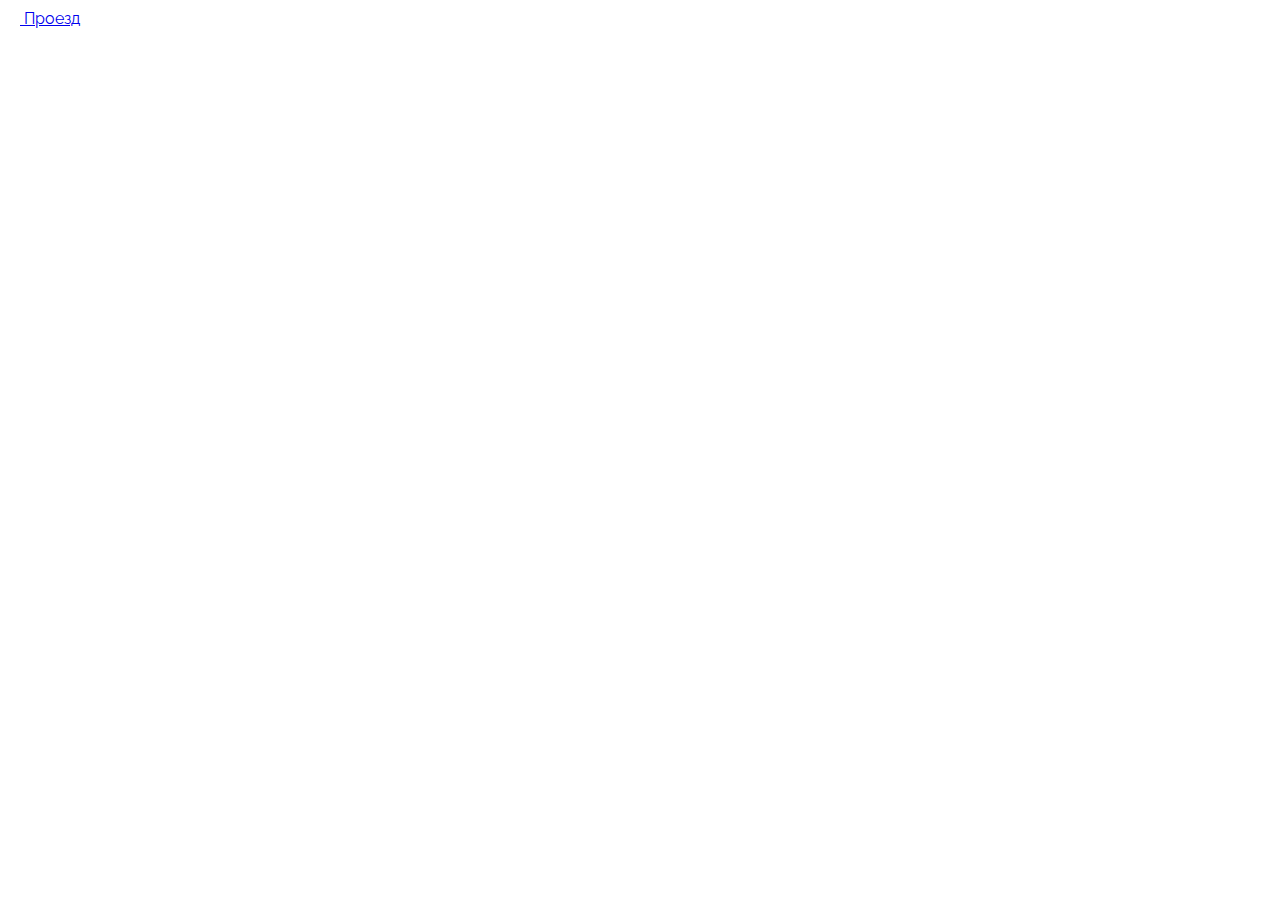
==== index.html @ fb43885c "edited fonts" ====
<!DOCTYPE html>
<html lang="en">
<head>
    <meta charset="UTF-8">
    <meta http-equiv="X-UA-Compatible" content="IE=edge">
    <meta name="viewport" content="width=device-width, initial-scale=1.0">
    <title>Street 88</title>
    <link rel="stylesheet" href="css/main.css">
    <link rel="shortcut icon" href="img/Logo-120x120.png" type="image/x-icon">
</head>
<body>
    <nav class="intro__nav">
        <div class="container">
            <a href="#!" class="navigations">
                <img src="img/nav.svg" alt="">
                Проезд
            </a>
        </div>
    </nav>
</body>
</html>
---- css/main.css ----
@import url(fonts.css);

* {
    margin: 0;
    padding: 0;
    box-sizing: border-box;
    font-family: "Raleway";
}
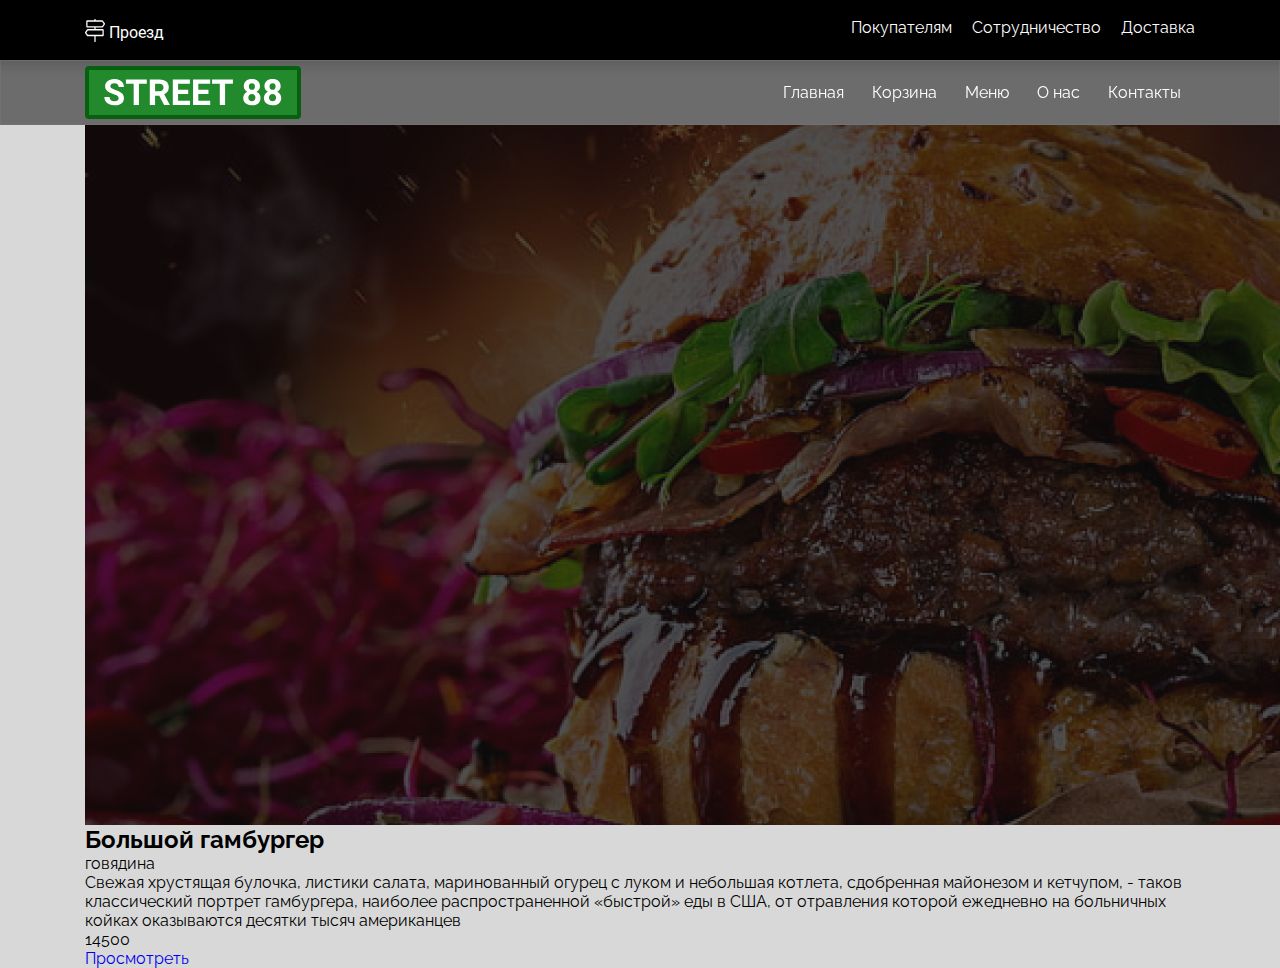
==== commit 8498387c: "add nav" ====
--- a/index.html
+++ b/index.html
@@ -10,12 +10,64 @@
 </head>
 <body>
     <nav class="intro__nav">
-        <div class="container">
-            <a href="#!" class="navigations">
+        <div class="container nav__container">
+            <a href="#!" class="intro__nav-txt">
                 <img src="img/nav.svg" alt="">
                 Проезд
             </a>
+            <ul class="intro__nav-list">
+                <li class="intro__nav-item">
+                    <a href="#!" class="intro__nav-link">Покупателям</a>
+                </li>
+                <li class="intro__nav-item">
+                    <a href="#!" class="intro__nav-link">Сотрудничество</a>
+                </li>
+                <li class="intro__nav-item">
+                    <a href="#!" class="intro__nav-link">Доставка</a>
+                </li>
+            </ul>
         </div>
     </nav>
+    <nav class="header__nav">
+        <div class="container nav__container">
+            <a href="index.html" class="header__nav-logo">
+                <img src="img/Logo.svg" alt="">
+            </a>
+            <ul class="header__nav-list">
+                <li class="header__nav-item">
+                    <a href="#!" class="header__nav-link">Главная</a>
+                </li>
+                <li class="header__nav-item">
+                    <a href="#!" class="header__nav-link">Корзина</a>
+                </li>
+                <li class="header__nav-item">
+                    <a href="#!" class="header__nav-link">Меню</a>
+                </li>
+                <li class="header__nav-item">
+                    <a href="#!" class="header__nav-link">О нас</a>
+                </li>
+                <li class="header__nav-item">
+                    <a href="#!" class="header__nav-link">Контакты</a>
+                </li>
+            </ul>
+        </div>
+    </nav>
+    <header class="header">
+        <div class="container">
+            <div class="header__content">
+                <img src="img/bg.jpg" alt="" class="header__content-bg">
+                <h2 class="header__content-title">Большой гамбургер</h2>
+                <p class="header__content-subtitle">говядина</p>
+                <p class="header__content-txt">Свежая хрустящая булочка, листики салата, маринованный огурец с луком и небольшая котлета, сдобренная майонезом и кетчупом, - таков классический портрет гамбургера, наиболее распространенной «быстрой» еды в США, от отравления которой ежедневно на больничных койках оказываются десятки тысяч американцев</p>
+                <div class="header__content-info">
+                    <p class="header__content-info-price">14500</p>
+                    <a href="#!" class="header__content-info-btn">Просмотреть</a>
+                </div>
+            </div>
+        </div>
+    </header>
+
+    
+    
 </body>
 </html>--- a/css/main.css
+++ b/css/main.css
@@ -1,8 +1,101 @@
 @import url(fonts.css);
+
+:root {
+    --green: #69CF17;
+    --white: #fff;
+}
+
 
 * {
     margin: 0;
     padding: 0;
     box-sizing: border-box;
     font-family: "Raleway";
-}+}
+
+a {
+    text-decoration: none;
+}
+
+ul {
+    list-style: none;
+}
+
+img {
+    vertical-align: bottom;
+}
+
+.container {
+    max-width: 1110px;
+    width: 100%;
+    margin: 0 auto;
+}
+
+.nav__container {
+    display: flex;
+    justify-content: space-between;
+}
+
+body {
+    position: relative;
+    background: #00000027;
+}
+
+/* intro */
+
+.intro__nav {
+    background: #000;
+    padding: 18px 0;
+}
+
+.intro__nav-txt {
+    color: var(--white);
+    font-family: "Roboto";
+}
+
+.intro__nav-list {
+    display: flex;
+    gap: 20px;
+}
+
+.intro__nav-link {
+    color: var(--white);
+}
+
+/* intro */
+
+/* header nav */
+
+.header__nav {
+    background: rgba(0, 0, 0, 0.5);
+    border: 1px solid rgba(125, 115, 115, 0.5);
+    backdrop-filter: blur(7.5px);
+    height: 65px;
+    display: grid;
+    place-items: center;
+    position: sticky;
+    width: 100%;
+    top: 0;
+}
+
+.header__nav-logo {
+    display: inline-block;
+}
+
+.header__nav-list {
+    display: flex; 
+    place-items: center;
+}
+
+.header__nav-link {
+    color: var(--white);
+    padding: 22px 14px;
+    height: 100%;
+    transition: .3s;
+}
+
+.header__nav-link:hover {
+    background: rgba(105, 207, 23, 0.75);
+}
+/* header nav */
+
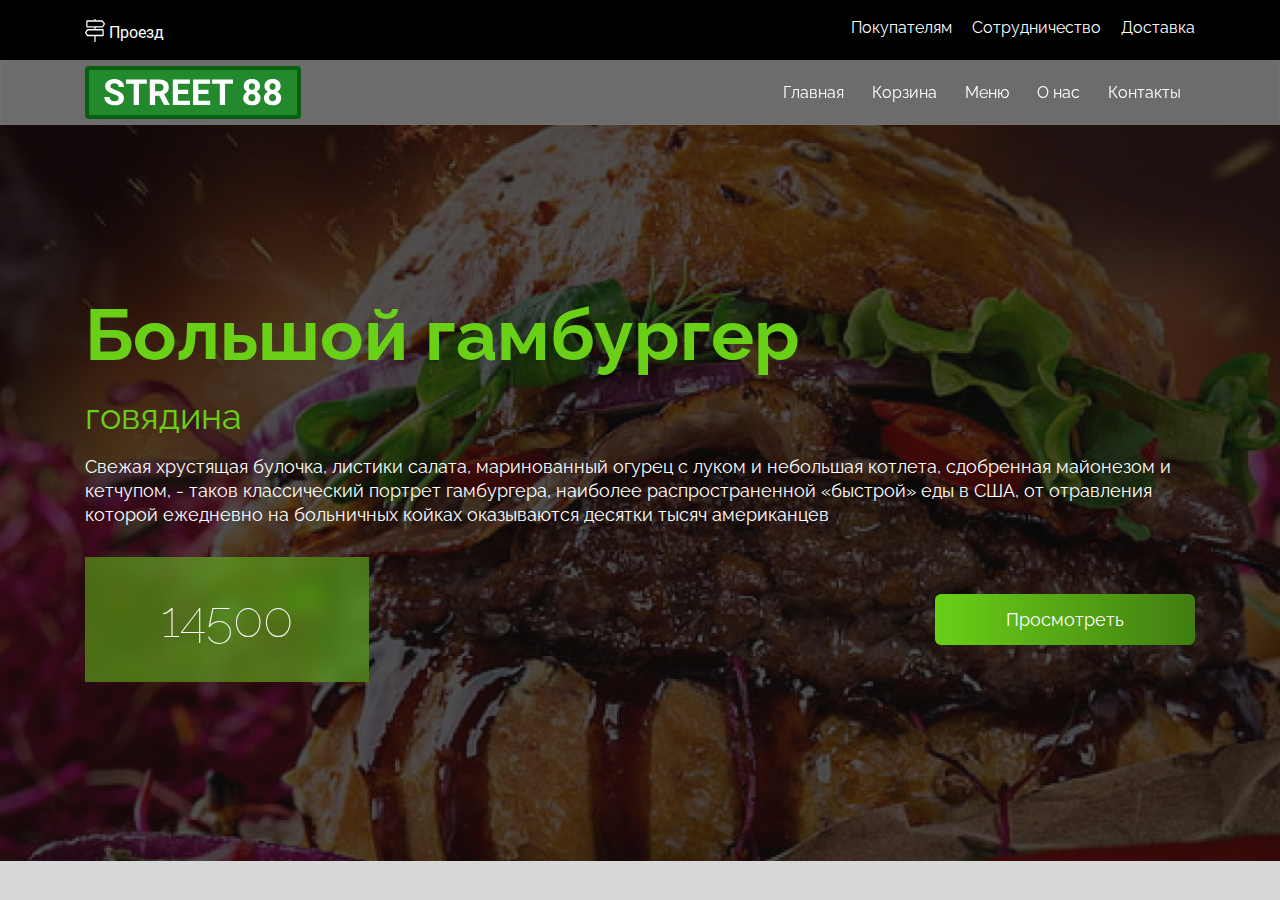
==== commit b9be1e1b: "add header__content" ====
--- a/index.html
+++ b/index.html
@@ -55,10 +55,11 @@
     <header class="header">
         <div class="container">
             <div class="header__content">
-                <img src="img/bg.jpg" alt="" class="header__content-bg">
-                <h2 class="header__content-title">Большой гамбургер</h2>
-                <p class="header__content-subtitle">говядина</p>
-                <p class="header__content-txt">Свежая хрустящая булочка, листики салата, маринованный огурец с луком и небольшая котлета, сдобренная майонезом и кетчупом, - таков классический портрет гамбургера, наиболее распространенной «быстрой» еды в США, от отравления которой ежедневно на больничных койках оказываются десятки тысяч американцев</p>
+                <div class="header__content-about">
+                    <h2 class="header__content-title">Большой гамбургер</h2>
+                    <p class="header__content-subtitle">говядина</p>
+                    <p class="header__content-txt">Свежая хрустящая булочка, листики салата, маринованный огурец с луком и небольшая котлета, сдобренная майонезом и кетчупом, - таков классический портрет гамбургера, наиболее распространенной «быстрой» еды в США, от отравления которой ежедневно на больничных койках оказываются десятки тысяч американцев</p>
+                </div>
                 <div class="header__content-info">
                     <p class="header__content-info-price">14500</p>
                     <a href="#!" class="header__content-info-btn">Просмотреть</a>
--- a/css/main.css
+++ b/css/main.css
@@ -46,6 +46,7 @@
 .intro__nav {
     background: #000;
     padding: 18px 0;
+    z-index: 998;
 }
 
 .intro__nav-txt {
@@ -76,6 +77,7 @@
     position: sticky;
     width: 100%;
     top: 0;
+    z-index: 999;
 }
 
 .header__nav-logo {
@@ -99,3 +101,65 @@
 }
 /* header nav */
 
+/* header */
+
+.header {
+    background: url(../img/bg.jpg) no-repeat center center / cover;
+}
+
+.header__content {
+    padding: 167px 0 179px;
+    display: flex;
+    flex-direction: column;
+    row-gap: 30px;
+}
+
+.header__content-about {
+    display: flex;
+    flex-direction: column;
+    gap: 18px;
+}
+
+.header__content-title {
+    font-size: 72px;
+    font-weight: 700;
+    line-height: 85px;
+    color: var(--green);
+}
+
+.header__content-subtitle {
+    font-size: 36px;
+    color: var(--green);
+}
+
+.header__content-txt {
+    font-size: 18px;
+    line-height: 24px;
+    color: var(--white);
+}
+
+.header__content-info {
+    display: flex;
+    justify-content: space-between;
+    align-items: center;
+}
+
+.header__content-info-price {
+    font-size: 50px;
+    font-weight: 100;
+    color: var(--white);
+    padding: 33px 76px;
+    background: rgba(105, 207, 23, 0.5);
+    backdrop-filter: blur(9px);
+}
+
+.header__content-info-btn {
+    padding: 15px 71px;
+    color: var(--white);
+    font-size: 18px;
+    line-height: 21px;
+    background: linear-gradient(90deg, #69CF17 0%, #417D11 100%);
+    border-radius: 6px;
+}
+
+/* header */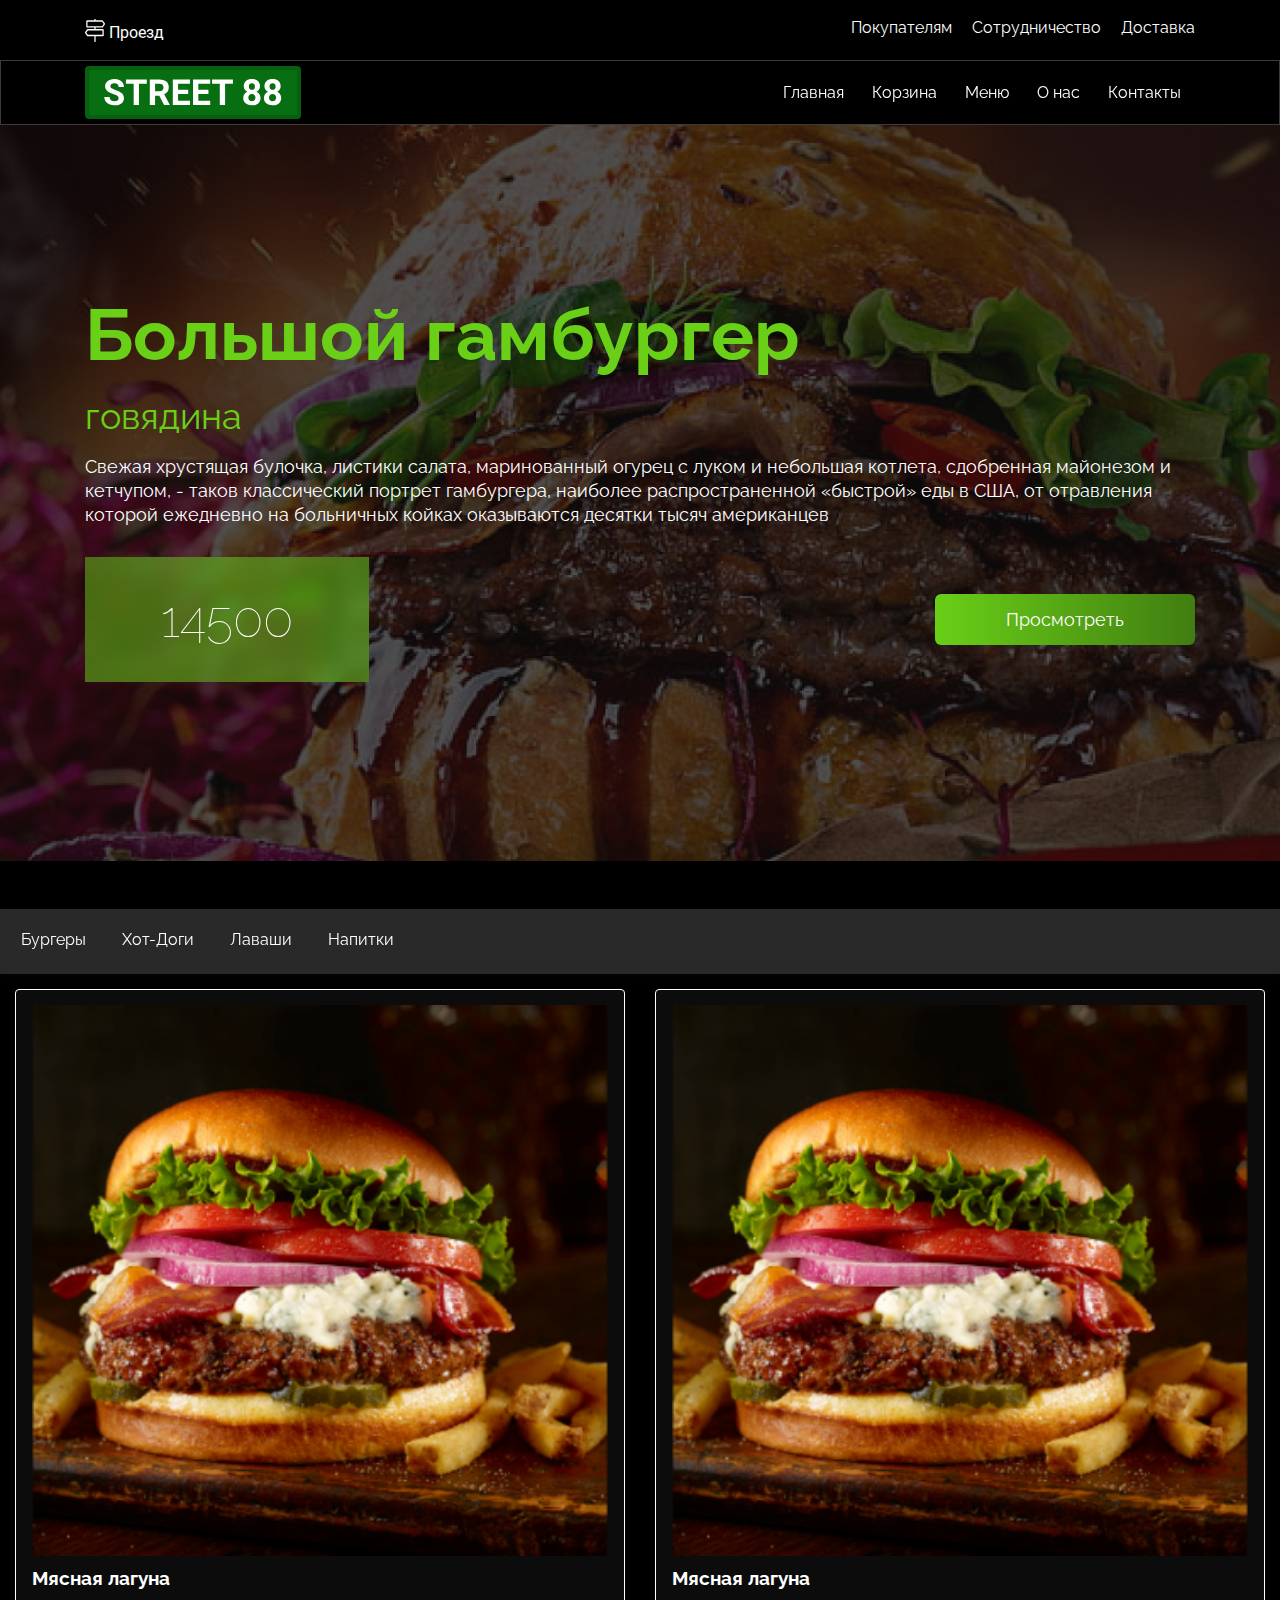
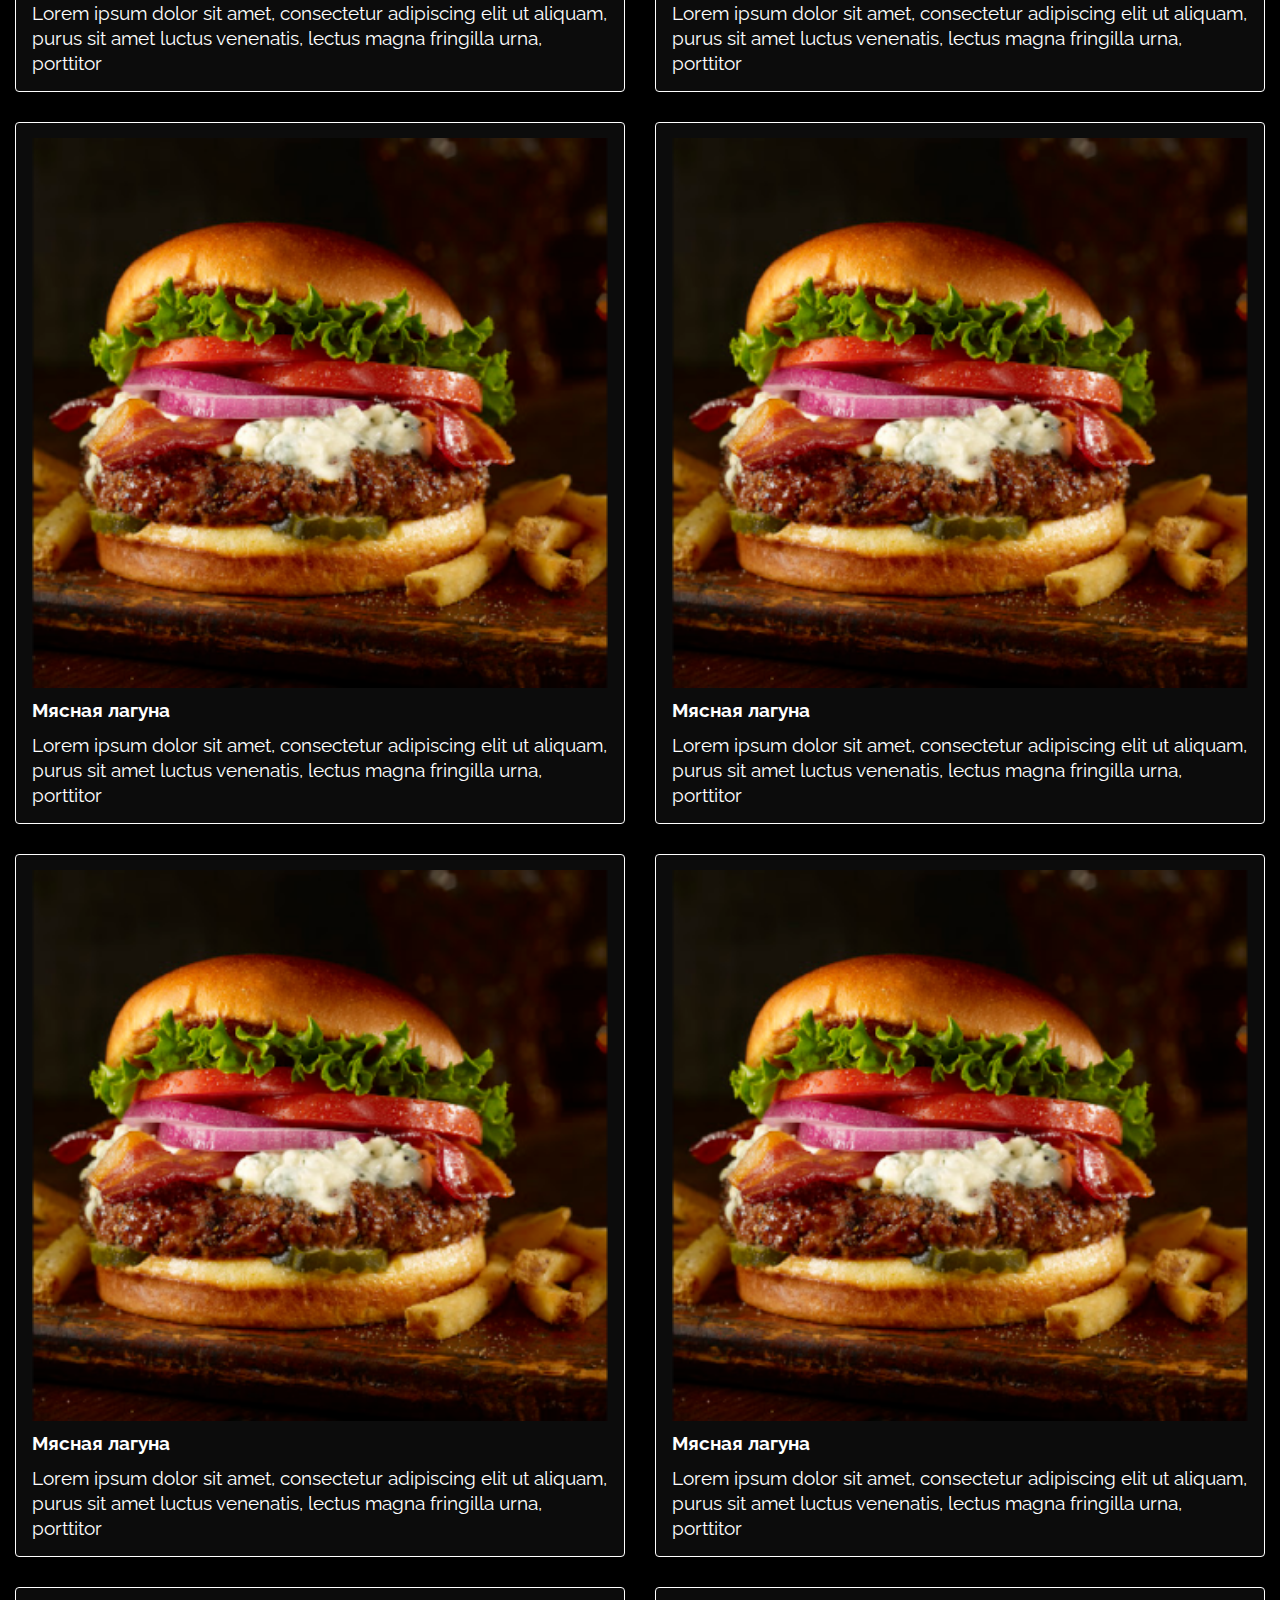
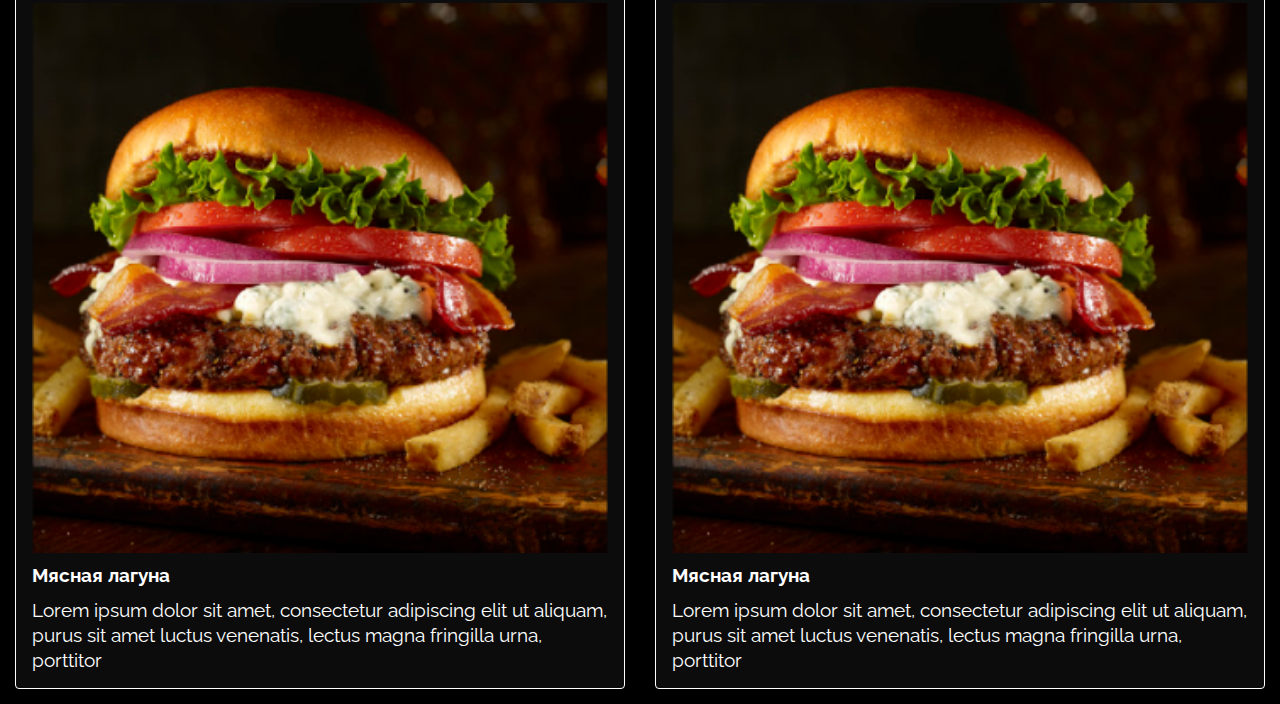
==== commit 96d1f28e: "{" ====
--- a/index.html
+++ b/index.html
@@ -1,74 +1,205 @@
 <!DOCTYPE html>
 <html lang="en">
-<head>
-    <meta charset="UTF-8">
-    <meta http-equiv="X-UA-Compatible" content="IE=edge">
-    <meta name="viewport" content="width=device-width, initial-scale=1.0">
-    <title>Street 88</title>
-    <link rel="stylesheet" href="css/main.css">
-    <link rel="shortcut icon" href="img/Logo-120x120.png" type="image/x-icon">
-</head>
-<body>
-    <nav class="intro__nav">
-        <div class="container nav__container">
-            <a href="#!" class="intro__nav-txt">
-                <img src="img/nav.svg" alt="">
-                Проезд
-            </a>
-            <ul class="intro__nav-list">
-                <li class="intro__nav-item">
-                    <a href="#!" class="intro__nav-link">Покупателям</a>
-                </li>
-                <li class="intro__nav-item">
-                    <a href="#!" class="intro__nav-link">Сотрудничество</a>
-                </li>
-                <li class="intro__nav-item">
-                    <a href="#!" class="intro__nav-link">Доставка</a>
-                </li>
-            </ul>
-        </div>
-    </nav>
-    <nav class="header__nav">
-        <div class="container nav__container">
-            <a href="index.html" class="header__nav-logo">
-                <img src="img/Logo.svg" alt="">
-            </a>
-            <ul class="header__nav-list">
-                <li class="header__nav-item">
-                    <a href="#!" class="header__nav-link">Главная</a>
-                </li>
-                <li class="header__nav-item">
-                    <a href="#!" class="header__nav-link">Корзина</a>
-                </li>
-                <li class="header__nav-item">
-                    <a href="#!" class="header__nav-link">Меню</a>
-                </li>
-                <li class="header__nav-item">
-                    <a href="#!" class="header__nav-link">О нас</a>
-                </li>
-                <li class="header__nav-item">
-                    <a href="#!" class="header__nav-link">Контакты</a>
-                </li>
-            </ul>
-        </div>
-    </nav>
-    <header class="header">
-        <div class="container">
-            <div class="header__content">
-                <div class="header__content-about">
-                    <h2 class="header__content-title">Большой гамбургер</h2>
-                    <p class="header__content-subtitle">говядина</p>
-                    <p class="header__content-txt">Свежая хрустящая булочка, листики салата, маринованный огурец с луком и небольшая котлета, сдобренная майонезом и кетчупом, - таков классический портрет гамбургера, наиболее распространенной «быстрой» еды в США, от отравления которой ежедневно на больничных койках оказываются десятки тысяч американцев</p>
-                </div>
-                <div class="header__content-info">
-                    <p class="header__content-info-price">14500</p>
-                    <a href="#!" class="header__content-info-btn">Просмотреть</a>
+
+    <head>
+        <meta charset="UTF-8">
+        <meta http-equiv="X-UA-Compatible" content="IE=edge">
+        <meta name="viewport" content="width=device-width, initial-scale=1.0">
+        <title>Street 88</title>
+        <link rel="stylesheet" href="css/main.css">
+        <link rel="shortcut icon" href="img/Logo-120x120.png" type="image/x-icon">
+    </head>
+
+    <body>
+        <nav class="intro__nav">
+            <div class="container nav__container">
+                <a href="#!" class="intro__nav-txt">
+                    <img src="img/nav.svg" alt="">
+                    Проезд
+                </a>
+                <ul class="intro__nav-list">
+                    <li class="intro__nav-item">
+                        <a href="#!" class="intro__nav-link">Покупателям</a>
+                    </li>
+                    <li class="intro__nav-item">
+                        <a href="#!" class="intro__nav-link">Сотрудничество</a>
+                    </li>
+                    <li class="intro__nav-item">
+                        <a href="#!" class="intro__nav-link">Доставка</a>
+                    </li>
+                </ul>
+            </div>
+        </nav>
+        <nav class="header__nav">
+            <div class="container nav__container">
+                <a href="index.html" class="header__nav-logo">
+                    <img src="img/Logo.svg" alt="">
+                </a>
+                <ul class="header__nav-list">
+                    <li class="header__nav-item">
+                        <a href="#!" class="header__nav-link">Главная</a>
+                    </li>
+                    <li class="header__nav-item">
+                        <a href="#!" class="header__nav-link">Корзина</a>
+                    </li>
+                    <li class="header__nav-item">
+                        <a href="#!" class="header__nav-link">Меню</a>
+                    </li>
+                    <li class="header__nav-item">
+                        <a href="#!" class="header__nav-link">О нас</a>
+                    </li>
+                    <li class="header__nav-item">
+                        <a href="#!" class="header__nav-link">Контакты</a>
+                    </li>
+                </ul>
+            </div>
+        </nav>
+        <header class="header">
+            <div class="container">
+                <div class="header__content">
+                    <div class="header__content-about">
+                        <h2 class="header__content-title">Большой гамбургер</h2>
+                        <p class="header__content-subtitle">говядина</p>
+                        <p class="header__content-txt">Свежая хрустящая булочка, листики салата, маринованный огурец с
+                            луком и небольшая котлета, сдобренная майонезом и кетчупом, - таков классический портрет
+                            гамбургера, наиболее распространенной «быстрой» еды в США, от отравления которой ежедневно
+                            на больничных койках оказываются десятки тысяч американцев</p>
+                    </div>
+                    <div class="header__content-info">
+                        <p class="header__content-info-price">14500</p>
+                        <a href="#!" class="header__content-info-btn">Просмотреть</a>
+                    </div>
                 </div>
             </div>
-        </div>
-    </header>
-
-    
-    
-</body>
+        </header>
+
+        <main>
+            <section class="section__burger">
+                <nav class="main__nav">
+                    <ul class="main__nav-list">
+                        <li class="main__nav-item">
+                            <a href="#!" class="main__nav-link">Бургеры</a>
+                        </li>
+                        <li class="main__nav-item">
+                            <a href="#!" class="main__nav-link">Хот-Доги</a>
+                        </li>
+                        <li class="main__nav-item">
+                            <a href="#!" class="main__nav-link">Лаваши</a>
+                        </li>
+                        <li class="main__nav-item">
+                            <a href="#!" class="main__nav-link">Напитки</a>
+                        </li>
+                    </ul>
+                </nav>
+                <div class="cards">
+                    <div class="card">
+                        <div class="card__image">
+                            <img src="img/card__img.png" alt="" class="card__img-burger">
+                            <a href="#!" class="card__icon">
+                                <img src="img/buy.svg" alt="" class="icon">
+                            </a>
+                        </div>
+                        <div class="card__content">
+                            <h3 class="card__title">Мясная лагуна</h3>
+                            <p class="card__txt">Lorem ipsum dolor sit amet, consectetur adipiscing elit ut aliquam,
+                            purus sit amet luctus venenatis, lectus magna fringilla urna, porttitor</p>
+                        </div>
+                    </div>
+                    <div class="card">
+                        <div class="card__image">
+                            <img src="img/card__img.png" alt="" class="card__img-burger">
+                            <a href="#!" class="card__icon">
+                                <img src="img/buy.svg" alt="" class="icon">
+                            </a>
+                        </div>
+                        <div class="card__content">
+                            <h3 class="card__title">Мясная лагуна</h3>
+                            <p class="card__txt">Lorem ipsum dolor sit amet, consectetur adipiscing elit ut aliquam,
+                            purus sit amet luctus venenatis, lectus magna fringilla urna, porttitor</p>
+                        </div>
+                    </div>
+                    <div class="card">
+                        <div class="card__image">
+                            <img src="img/card__img.png" alt="" class="card__img-burger">
+                            <a href="#!" class="card__icon">
+                                <img src="img/buy.svg" alt="" class="icon">
+                            </a>
+                        </div>
+                        <div class="card__content">
+                            <h3 class="card__title">Мясная лагуна</h3>
+                            <p class="card__txt">Lorem ipsum dolor sit amet, consectetur adipiscing elit ut aliquam,
+                            purus sit amet luctus venenatis, lectus magna fringilla urna, porttitor</p>
+                        </div>
+                    </div>
+                    <div class="card">
+                        <div class="card__image">
+                            <img src="img/card__img.png" alt="" class="card__img-burger">
+                            <a href="#!" class="card__icon">
+                                <img src="img/buy.svg" alt="" class="icon">
+                            </a>
+                        </div>
+                        <div class="card__content">
+                            <h3 class="card__title">Мясная лагуна</h3>
+                            <p class="card__txt">Lorem ipsum dolor sit amet, consectetur adipiscing elit ut aliquam,
+                            purus sit amet luctus venenatis, lectus magna fringilla urna, porttitor</p>
+                        </div>
+                    </div>
+                    <div class="card">
+                        <div class="card__image">
+                            <img src="img/card__img.png" alt="" class="card__img-burger">
+                            <a href="#!" class="card__icon">
+                                <img src="img/buy.svg" alt="" class="icon">
+                            </a>
+                        </div>
+                        <div class="card__content">
+                            <h3 class="card__title">Мясная лагуна</h3>
+                            <p class="card__txt">Lorem ipsum dolor sit amet, consectetur adipiscing elit ut aliquam,
+                            purus sit amet luctus venenatis, lectus magna fringilla urna, porttitor</p>
+                        </div>
+                    </div>
+                    <div class="card">
+                        <div class="card__image">
+                            <img src="img/card__img.png" alt="" class="card__img-burger">
+                            <a href="#!" class="card__icon">
+                                <img src="img/buy.svg" alt="" class="icon">
+                            </a>
+                        </div>
+                        <div class="card__content">
+                            <h3 class="card__title">Мясная лагуна</h3>
+                            <p class="card__txt">Lorem ipsum dolor sit amet, consectetur adipiscing elit ut aliquam,
+                            purus sit amet luctus venenatis, lectus magna fringilla urna, porttitor</p>
+                        </div>
+                    </div>
+                    <div class="card">
+                        <div class="card__image">
+                            <img src="img/card__img.png" alt="" class="card__img-burger">
+                            <a href="#!" class="card__icon">
+                                <img src="img/buy.svg" alt="" class="icon">
+                            </a>
+                        </div>
+                        <div class="card__content">
+                            <h3 class="card__title">Мясная лагуна</h3>
+                            <p class="card__txt">Lorem ipsum dolor sit amet, consectetur adipiscing elit ut aliquam,
+                            purus sit amet luctus venenatis, lectus magna fringilla urna, porttitor</p>
+                        </div>
+                    </div>
+                    <div class="card">
+                        <div class="card__image">
+                            <img src="img/card__img.png" alt="" class="card__img-burger">
+                            <a href="#!" class="card__icon">
+                                <img src="img/buy.svg" alt="" class="icon">
+                            </a>
+                        </div>
+                        <div class="card__content">
+                            <h3 class="card__title">Мясная лагуна</h3>
+                            <p class="card__txt">Lorem ipsum dolor sit amet, consectetur adipiscing elit ut aliquam,
+                            purus sit amet luctus venenatis, lectus magna fringilla urna, porttitor</p>
+                        </div>
+                    </div>
+                </div>
+            </section>
+        </main>
+
+    </body>
+
 </html>--- a/css/main.css
+++ b/css/main.css
@@ -8,7 +8,7 @@
 
 * {
     margin: 0;
-    padding: 0;
+    padding: 0px;
     box-sizing: border-box;
     font-family: "Raleway";
 }
@@ -38,7 +38,7 @@
 
 body {
     position: relative;
-    background: #00000027;
+    background: #000;
 }
 
 /* intro */
@@ -105,7 +105,9 @@
 
 .header {
     background: url(../img/bg.jpg) no-repeat center center / cover;
-}
+    margin-bottom: 48px;
+}
+
 
 .header__content {
     padding: 167px 0 179px;
@@ -162,4 +164,114 @@
     border-radius: 6px;
 }
 
-/* header */+/* header */
+
+/* main */
+
+.main__nav {
+    position: sticky;
+    top: 65px;
+    z-index: 999;
+    width: 100%;
+}
+
+.main__nav-list {
+    display: flex;
+    column-gap: 24px;
+    background: #292929;
+    box-shadow: 0px 1px 8px rgba(17, 17, 17, 0.3);
+    min-height: 65px;
+    height: 100%;
+    padding: 0 15px;
+}
+
+.main__nav-item {
+    display: grid;
+    place-items: center;
+}
+
+.main__nav-link {
+    color: var(--white);
+    padding: 21px 6px;
+    position: relative;
+    height: 100%;
+}
+
+.main__nav-link::before {
+    content: '';
+    position: absolute;
+    background: var(--white);
+    height: 1px;
+    width: 100%;
+    bottom: 0;
+    left: 0;
+    opacity: 0;
+    transition: 300ms;
+}
+
+.main__nav-link:hover::before {
+    opacity: 1;
+}
+
+.cards {
+    display: grid;
+    grid-template-columns: repeat(auto-fit, minmax(457px, 1fr));
+    gap: 30px;
+    place-items: center;
+    padding: 15px;
+}
+
+.card {
+    padding: 15px 16px;
+    transition: 400ms;
+    background: #0C0C0C;
+    border: 1px solid #FFFFFF;
+    border-radius: 4px;
+    cursor: default;
+}
+
+.card__img-burger {
+    width: 100%;
+}
+
+.card__image {
+    position: relative;
+    overflow: hidden;
+    margin-bottom: 15px;
+}
+
+.card__icon {
+    background: rgba(105, 207, 23, 0.9);
+    position: absolute;
+    width: 100%;
+    height: 100%;
+    top: 100%;
+    left: 0;
+    display: grid;
+    place-items: center;
+    transition: 400ms;
+}
+
+.card:hover .card__icon {
+    top: 0;
+}
+
+.card__content {
+    display: grid;
+    row-gap: 15px;
+}
+
+
+.card__title {
+    font-size: 19px;
+    color: var(--white);
+    line-height: 15px;
+}
+
+.card__txt {
+    font-size: 19px;
+    line-height: 25px;
+    color: var(--white);
+}
+
+/* main */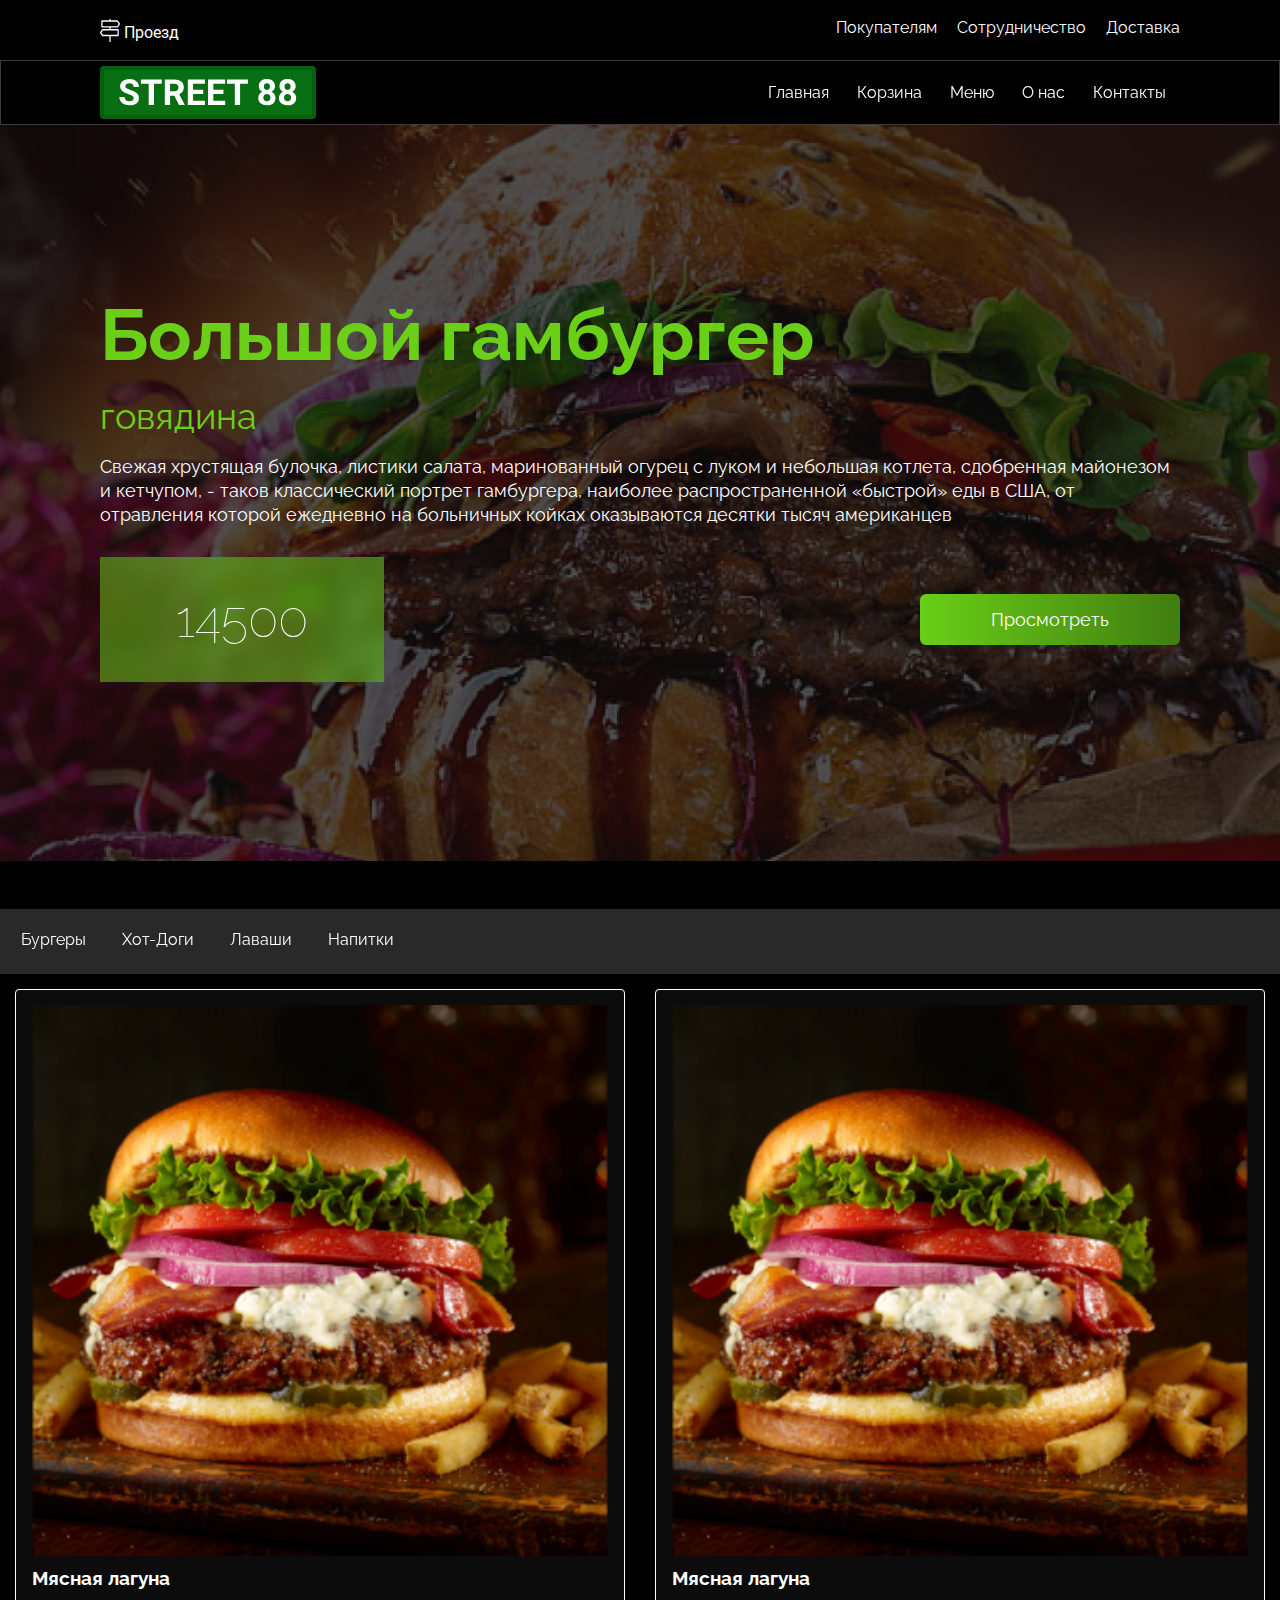
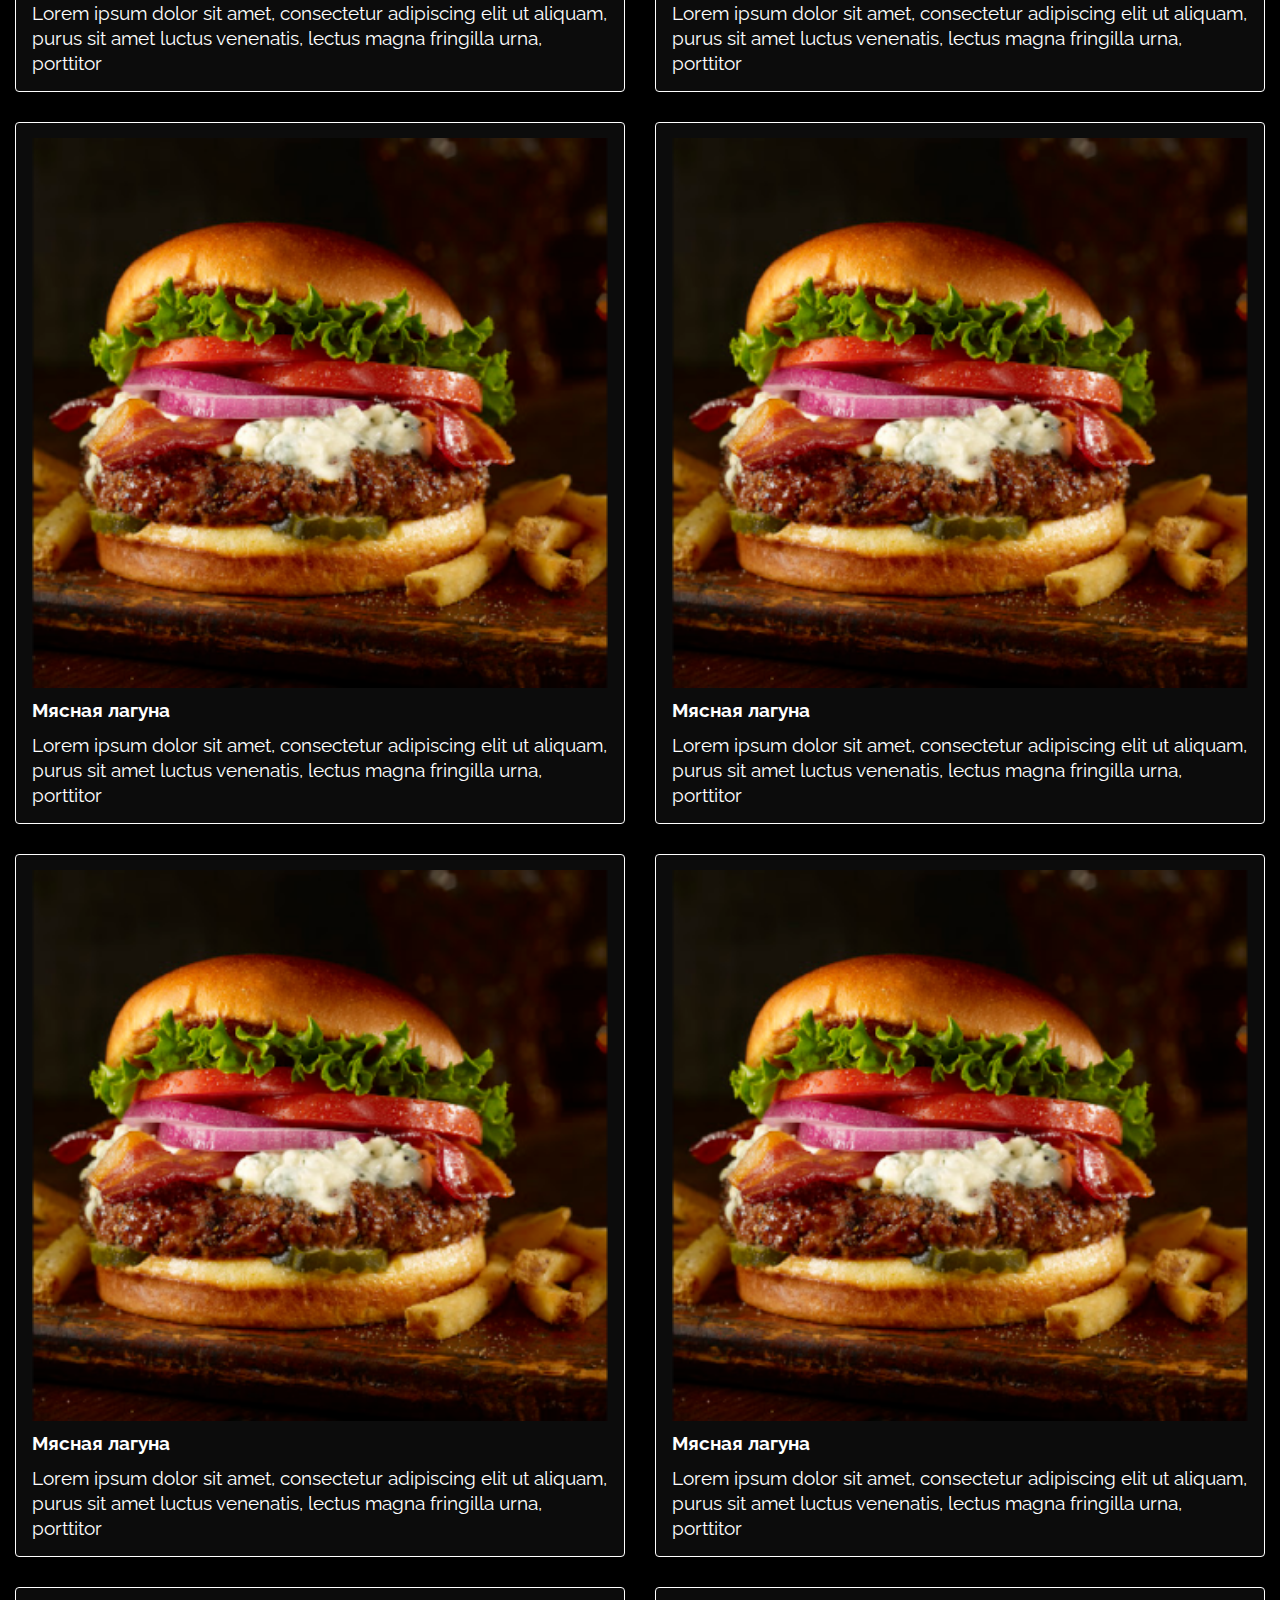
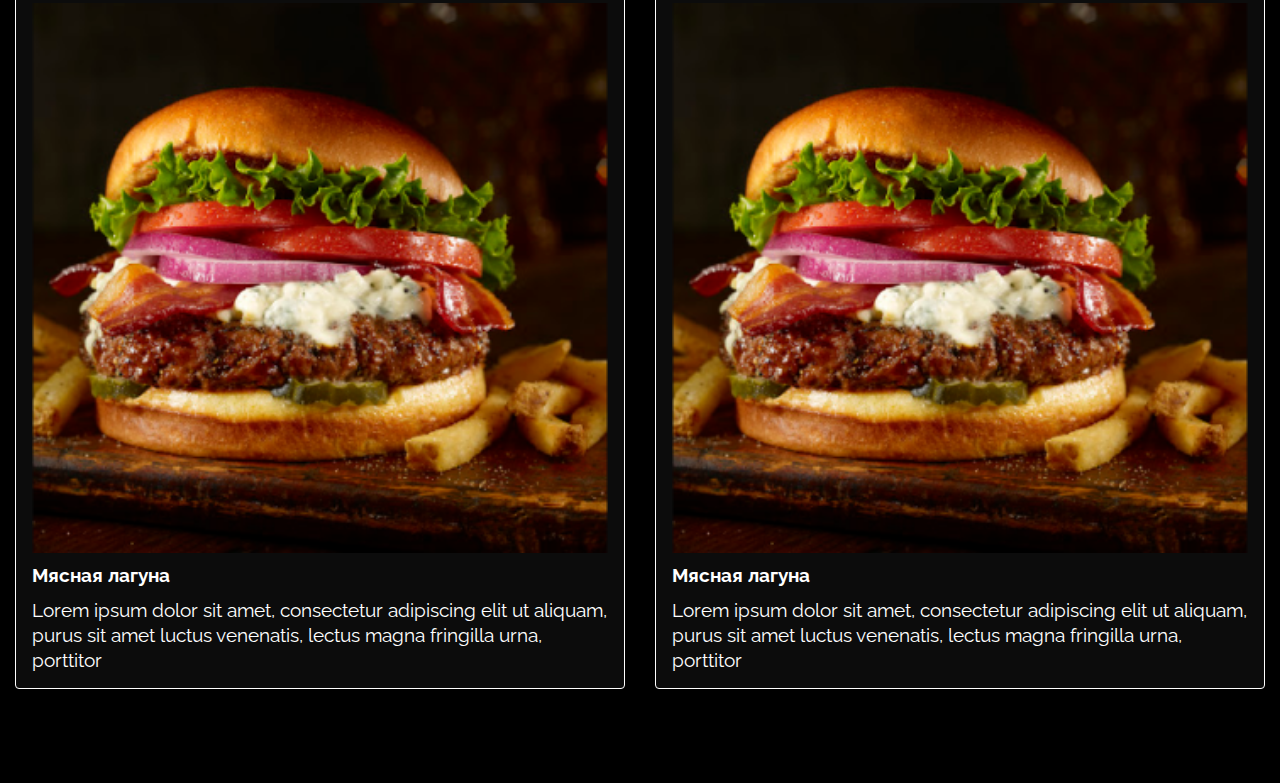
==== commit 5ef5ff92: "add first section" ====
--- a/index.html
+++ b/index.html
@@ -7,6 +7,7 @@
         <meta name="viewport" content="width=device-width, initial-scale=1.0">
         <title>Street 88</title>
         <link rel="stylesheet" href="css/main.css">
+        <link rel="stylesheet" href="css/media.css">
         <link rel="shortcut icon" href="img/Logo-120x120.png" type="image/x-icon">
     </head>
 
@@ -34,6 +35,9 @@
             <div class="container nav__container">
                 <a href="index.html" class="header__nav-logo">
                     <img src="img/Logo.svg" alt="">
+                </a>
+                <a href="#!" class="header__nav-line">
+                    <span></span>
                 </a>
                 <ul class="header__nav-list">
                     <li class="header__nav-item">
@@ -198,6 +202,9 @@
                     </div>
                 </div>
             </section>
+            <section class="section__maps">
+                <h2 class="section__title">ФИЛИАЛЫ</h2>
+            </section>
         </main>
 
     </body>
--- a/css/main.css
+++ b/css/main.css
@@ -29,6 +29,7 @@
     max-width: 1110px;
     width: 100%;
     margin: 0 auto;
+    padding: 0 15px;
 }
 
 .nav__container {
@@ -77,6 +78,7 @@
     position: sticky;
     width: 100%;
     top: 0;
+    left: 0;
     z-index: 999;
 }
 
@@ -87,6 +89,42 @@
 .header__nav-list {
     display: flex; 
     place-items: center;
+}
+
+.header__nav-line {
+    height: 30px;
+    width: 40px;
+    position: relative;
+    align-self: center;
+    display: none;
+    transition: 400ms;
+}
+
+.header__nav-line::before,
+.header__nav-line::after {
+    content: '';
+    position: absolute;
+    height: 1px;
+    width: 100%;
+    background: var(--white);
+    transition: 400ms;
+}
+
+.header__nav-line::before {
+    top: 0;
+}
+
+.header__nav-line::after {
+    bottom: 0;
+}
+
+.header__nav-line span {
+    top: 50%;
+    position: absolute;
+    height: 1px;
+    width: 100%;
+    background: var(--white);
+    transition: 400ms;
 }
 
 .header__nav-link {
@@ -168,10 +206,16 @@
 
 /* main */
 
+/* section__burger */
+
+.section__burger {
+    margin-bottom: 50px;
+}
+
 .main__nav {
     position: sticky;
     top: 65px;
-    z-index: 999;
+    z-index: 997;
     width: 100%;
 }
 
@@ -215,7 +259,7 @@
 
 .cards {
     display: grid;
-    grid-template-columns: repeat(auto-fit, minmax(457px, 1fr));
+    grid-template-columns: repeat(auto-fit, minmax(420px, 1fr));
     gap: 30px;
     place-items: center;
     padding: 15px;
@@ -274,4 +318,6 @@
     color: var(--white);
 }
 
+/* section__burger */
+
 /* main */--- a/css/media.css
+++ b/css/media.css
@@ -0,0 +1,60 @@
+@media (max-width: 734px) {
+    .header__content-title {
+        font-size: 45px;
+    }
+
+    .header__content-subtitle {
+        font-size: 26px;
+    }
+
+    .header__content-txt {
+        font-size: 16px;
+    }
+
+    .header__content-info-price {
+        font-size: 30px;
+    }
+}
+
+@media (max-width: 686px) {
+    .cards {
+        grid-template-columns: 1fr;
+    }
+
+    .header__nav {
+        position: relative;
+    }
+
+    .header__nav-line {
+        display: block;
+        z-index: 999;
+    }
+
+    .header__nav-line:hover span {
+        z-index: -1;
+        opacity: 0;
+    }
+
+    .header__nav-list {
+        position: absolute;
+        left: -100%;
+        height: 60vh;
+        width: 100%;
+        background: #000;
+        z-index: 998;
+        transition: 0.4s;
+    }
+
+    .header__nav-line:hover::before {
+        transform: rotate(45deg) translateY(21px);
+    }
+
+    .header__nav-line:hover::after {
+        transform: rotate(-45deg) translateY(-21px);
+    }
+
+    .header__nav-line:hover ~ .header__nav-list {
+        left: 0%;
+    }
+
+} 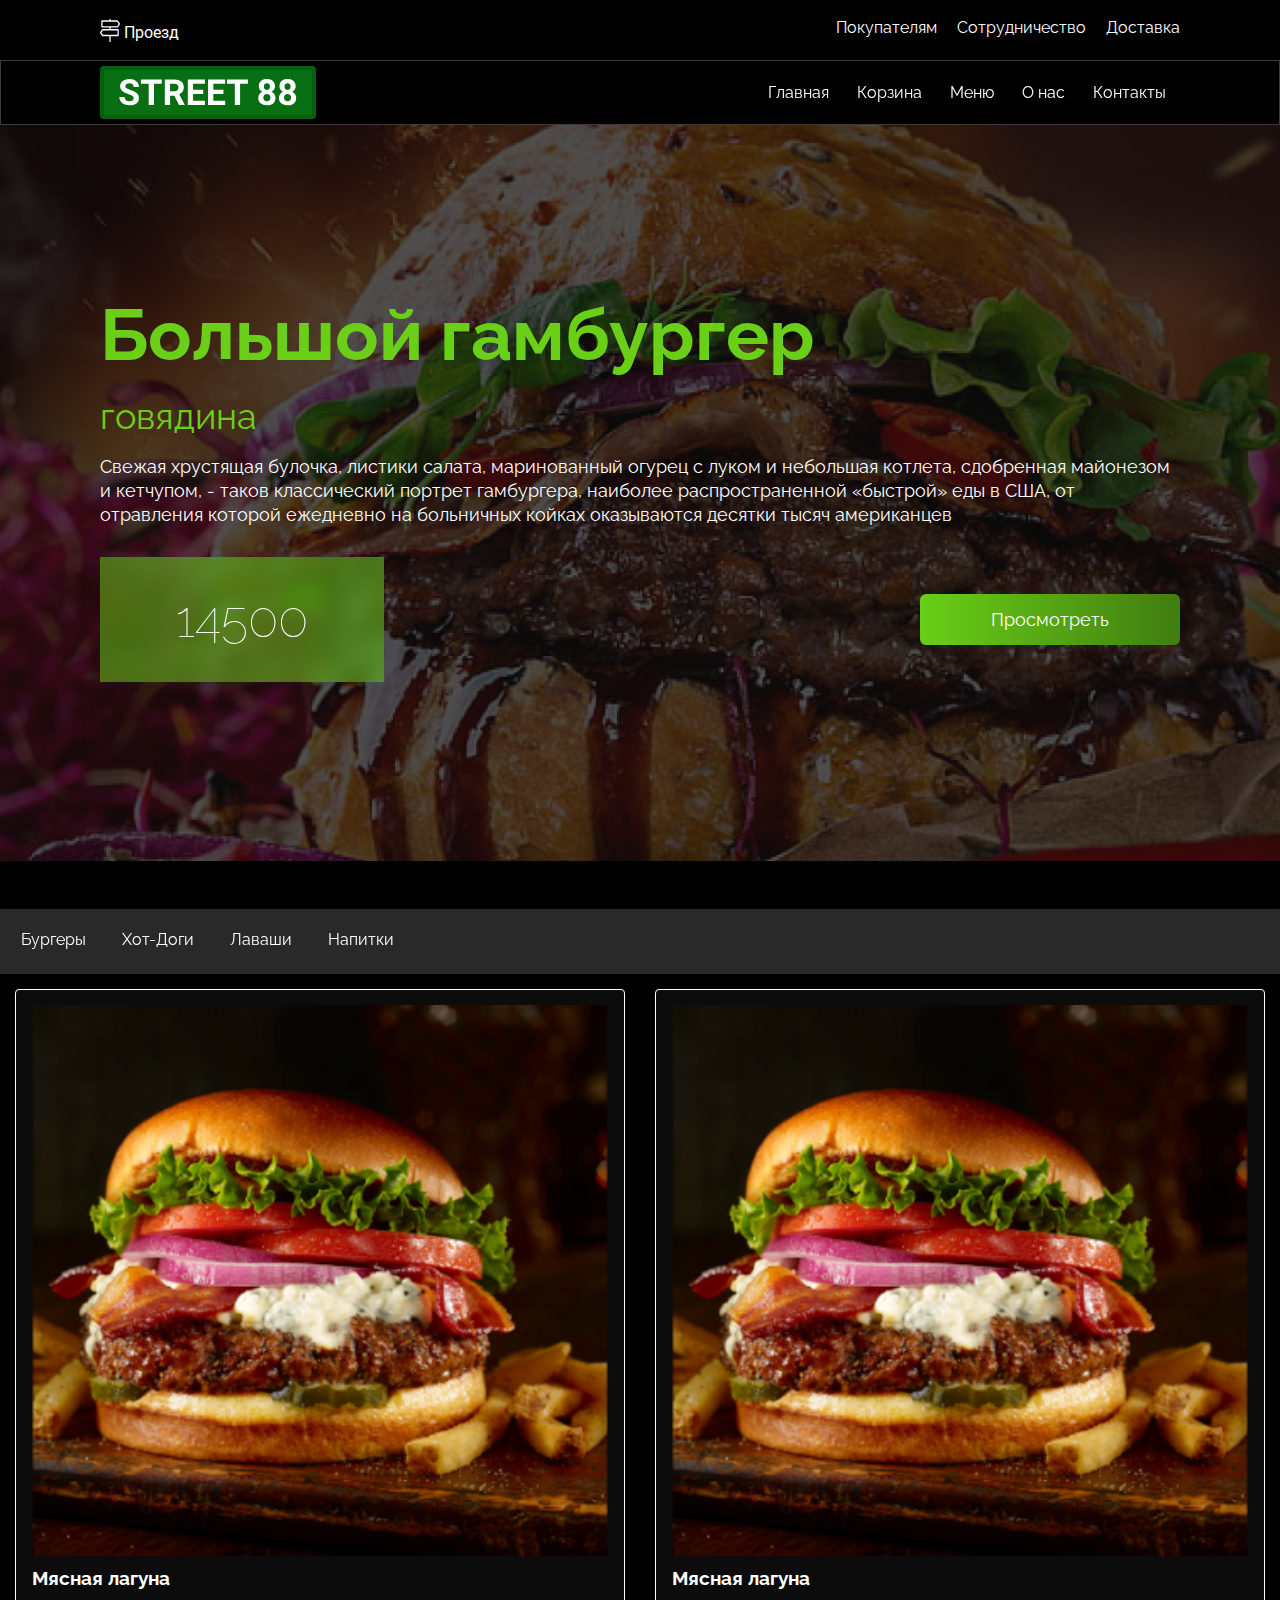
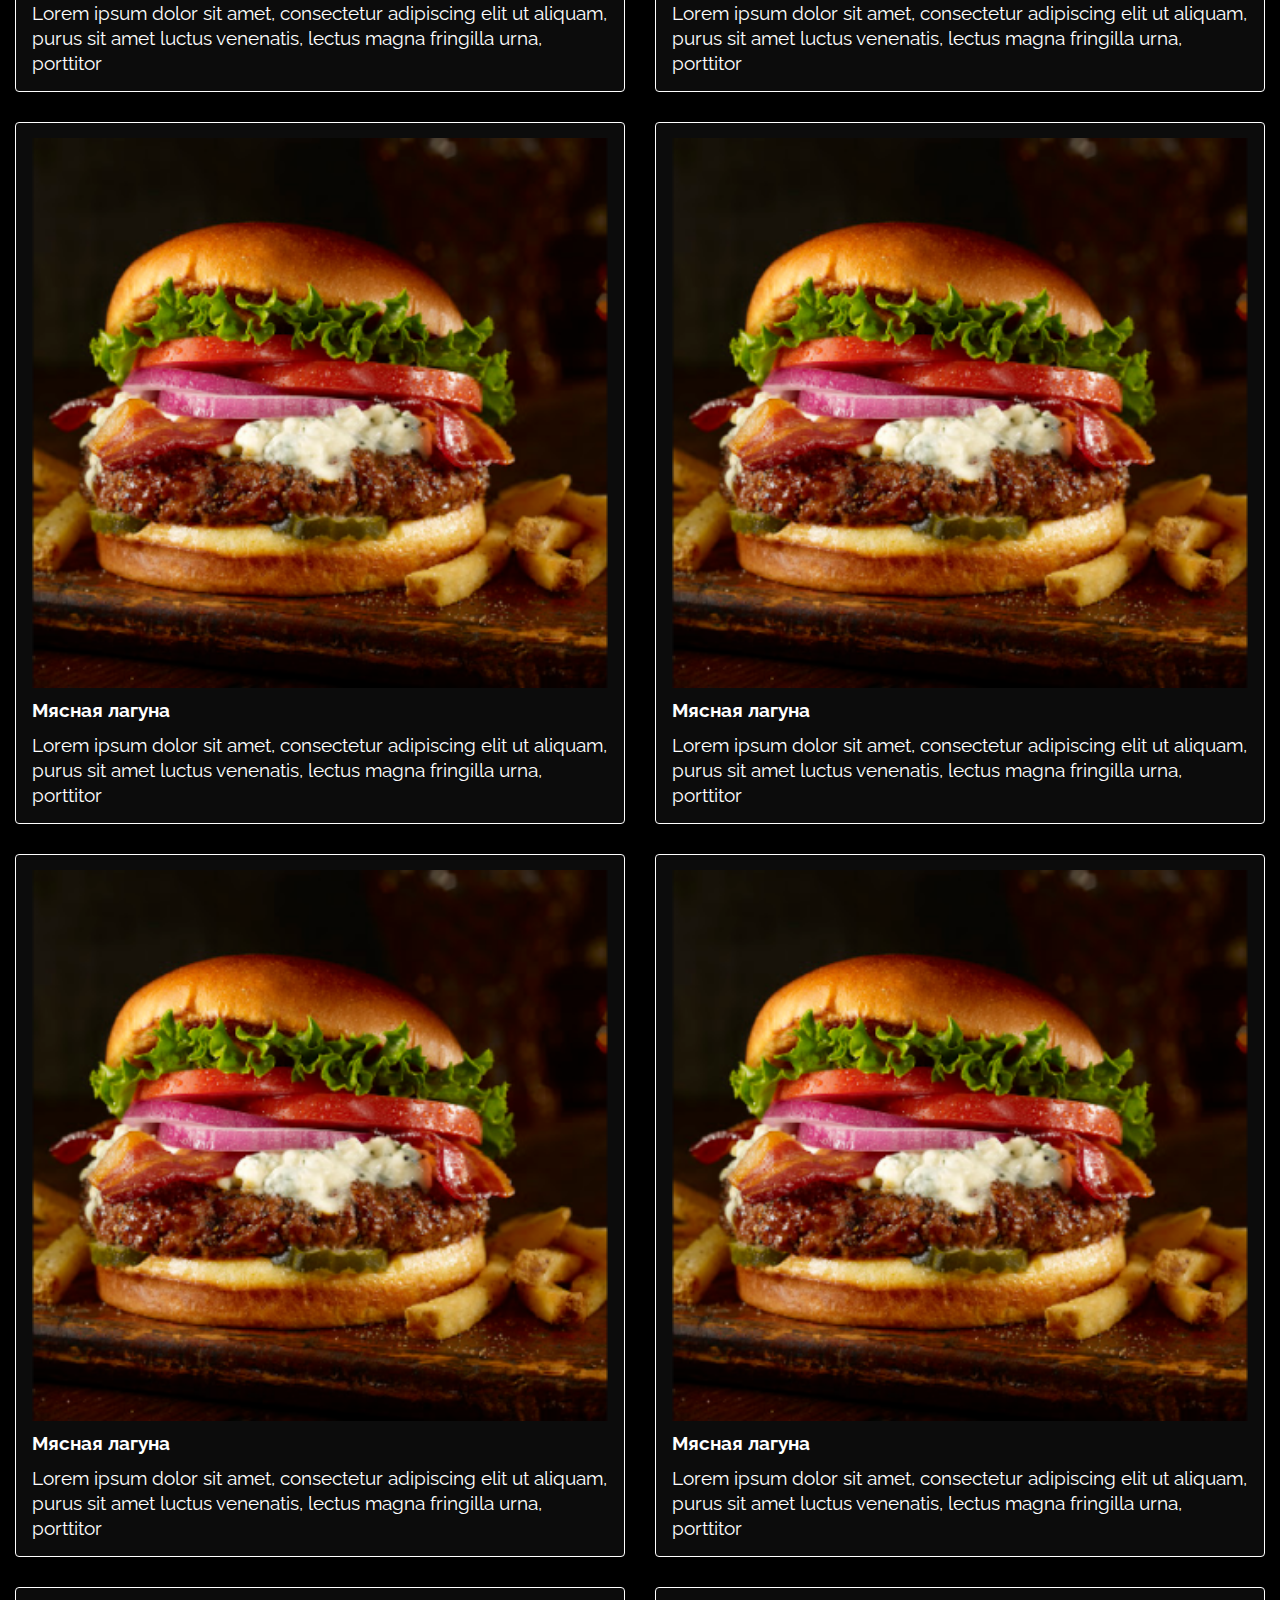
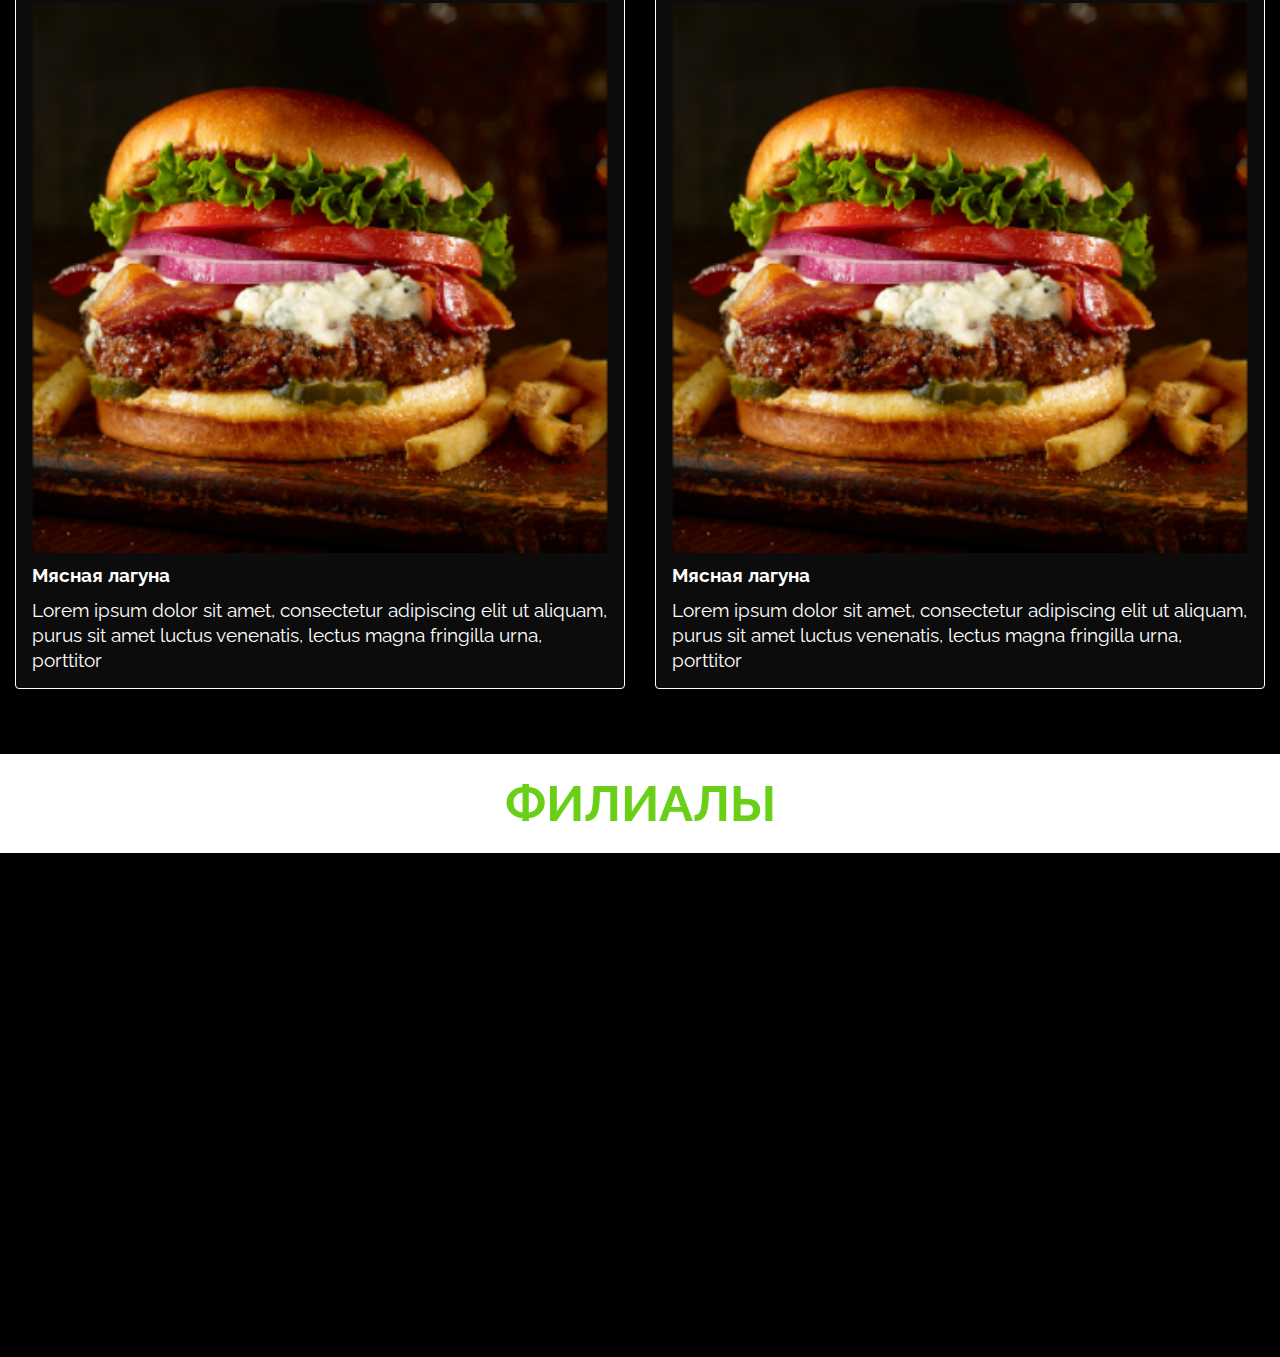
==== commit d99ea0dc: "main end" ====
--- a/index.html
+++ b/index.html
@@ -204,6 +204,7 @@
             </section>
             <section class="section__maps">
                 <h2 class="section__title">ФИЛИАЛЫ</h2>
+                <iframe src="https://www.google.com/maps/embed?pb=!1m18!1m12!1m3!1d5993.403389212938!2d69.28781142924207!3d41.31535266263019!2m3!1f0!2f0!3f0!3m2!1i1024!2i768!4f13.1!3m3!1m2!1s0x38aef4d376395311%3A0x2f977e6f6b98ad7!2sStreet77!5e0!3m2!1sru!2s!4v1681449770329!5m2!1sru!2s" width="600" height="450" style="border:0;" allowfullscreen="" loading="lazy" referrerpolicy="no-referrer-when-downgrade" class="map"></iframe>
             </section>
         </main>
 
--- a/css/main.css
+++ b/css/main.css
@@ -320,4 +320,22 @@
 
 /* section__burger */
 
+
+/* section__maps */
+
+.section__title {
+    background: #fff;
+    font-size: 50px;
+    color: var(--green);
+    text-align: center;
+    padding: 20px 0;
+}
+
+.map {
+    min-height: 500px;
+    width: 100%;
+}
+
+/* section__maps */
+
 /* main */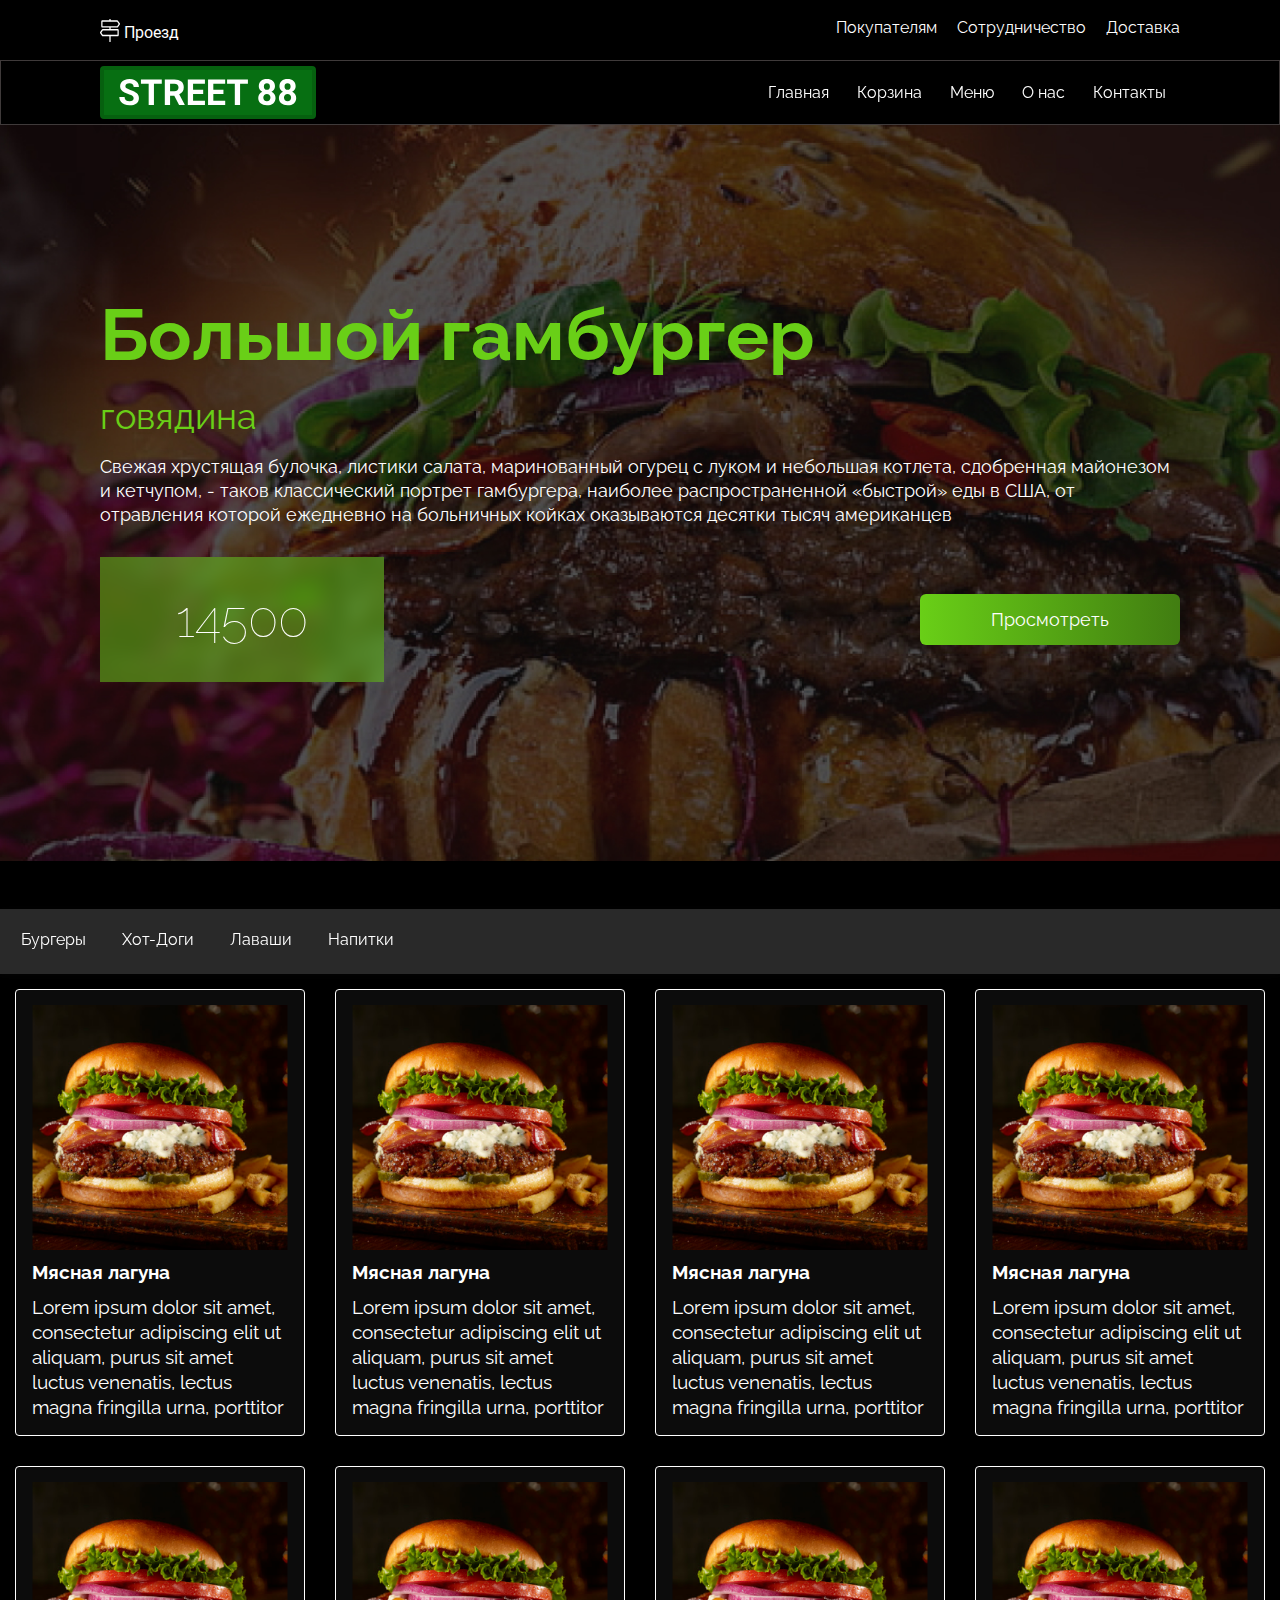
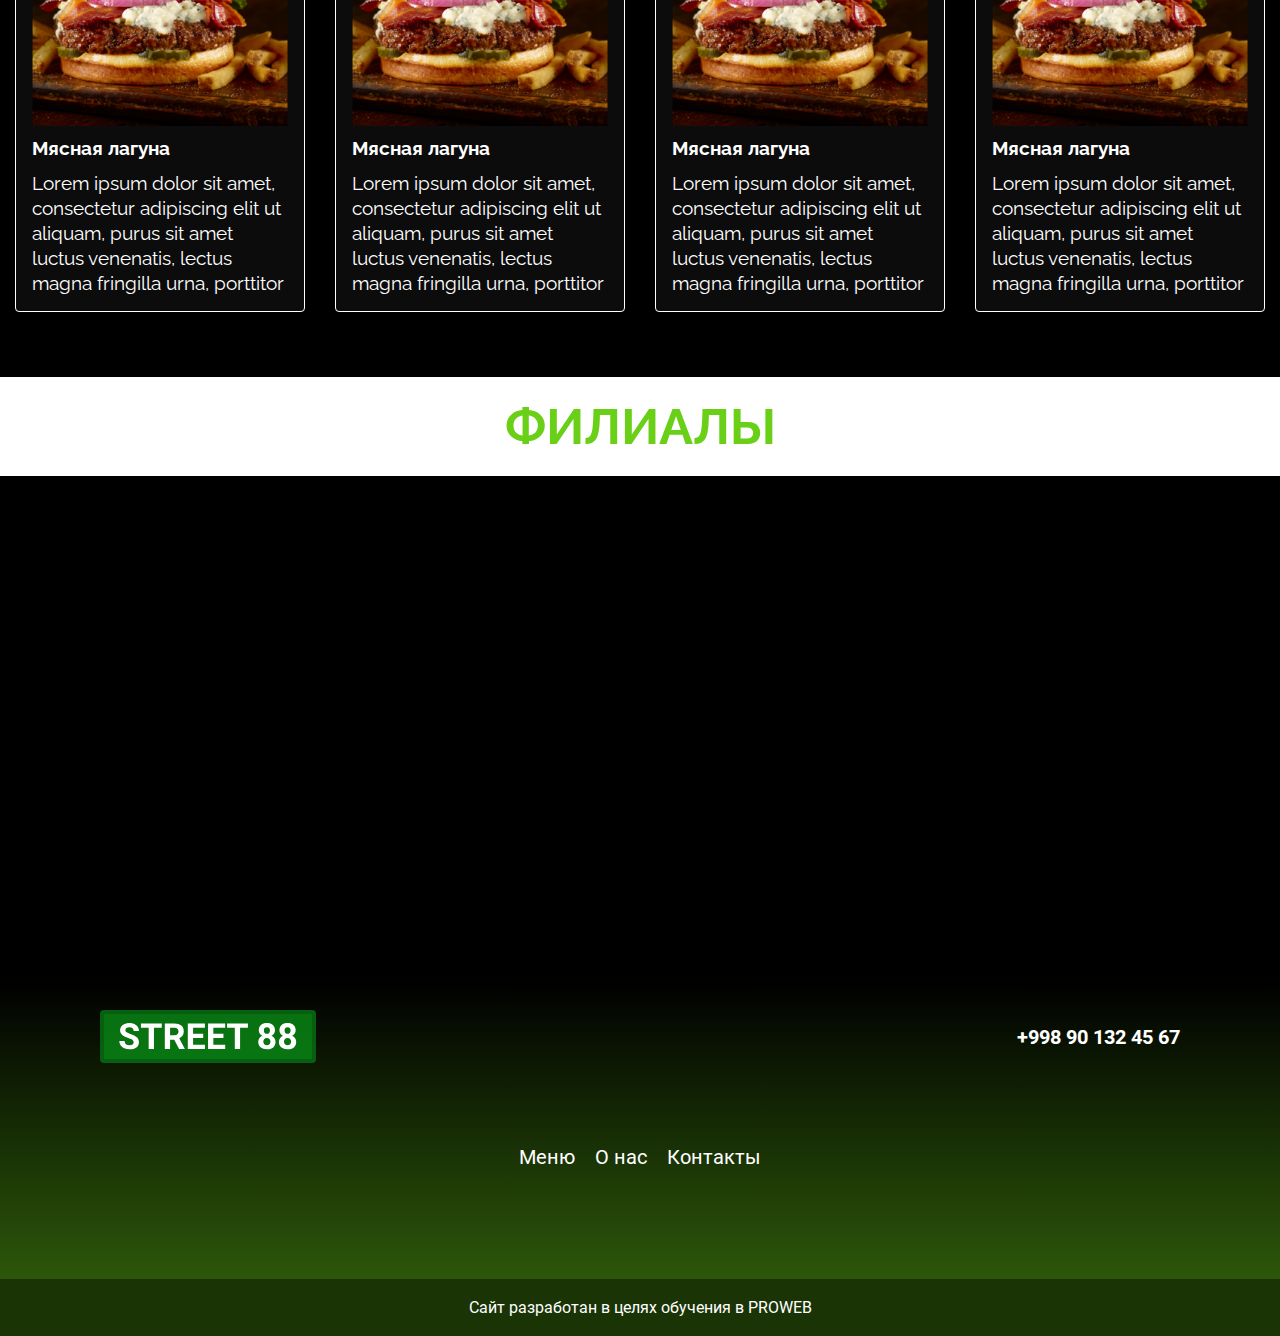
==== commit 4046a60a: "footer and second page added" ====
--- a/index.html
+++ b/index.html
@@ -13,7 +13,7 @@
 
     <body>
         <nav class="intro__nav">
-            <div class="container nav__container">
+            <div class="container intro__container">
                 <a href="#!" class="intro__nav-txt">
                     <img src="img/nav.svg" alt="">
                     Проезд
@@ -41,16 +41,16 @@
                 </a>
                 <ul class="header__nav-list">
                     <li class="header__nav-item">
-                        <a href="#!" class="header__nav-link">Главная</a>
+                        <a href="index.html" class="header__nav-link">Главная</a>
                     </li>
                     <li class="header__nav-item">
                         <a href="#!" class="header__nav-link">Корзина</a>
                     </li>
                     <li class="header__nav-item">
-                        <a href="#!" class="header__nav-link">Меню</a>
-                    </li>
-                    <li class="header__nav-item">
-                        <a href="#!" class="header__nav-link">О нас</a>
+                        <a href="#cards" class="header__nav-link">Меню</a>
+                    </li>
+                    <li class="header__nav-item">
+                        <a href="secondpage.html" class="header__nav-link">О нас</a>
                     </li>
                     <li class="header__nav-item">
                         <a href="#!" class="header__nav-link">Контакты</a>
@@ -95,7 +95,7 @@
                         </li>
                     </ul>
                 </nav>
-                <div class="cards">
+                <div class="cards" id="cards">
                     <div class="card">
                         <div class="card__image">
                             <img src="img/card__img.png" alt="" class="card__img-burger">
@@ -208,6 +208,29 @@
             </section>
         </main>
 
+        <footer class="footer">
+            <div class="container .footer__container">
+                <div class="footer__content">
+                    <div class="footer__intro">
+                        <a href="index.html" class="footer__logo"><img src="img/Logo.svg" alt="" class="logo"></a>
+                        <a href="tel:+998901324567" class="footer__tel">+998 90 132 45 67 </a>
+                    </div>
+                    <ul class="footer__list">
+                        <li class="footer__item">
+                            <a href="#!" class="footer__link">Меню</a>
+                        </li>
+                        <li class="footer__item">
+                            <a href="#!" class="footer__link">О нас</a>
+                        </li>
+                        <li class="footer__item">
+                            <a href="#!" class="footer__link">Контакты</a>
+                        </li>
+                    </ul>
+                </div>
+            </div>
+            <p class="footer__txt">Сайт разработан в целях обучения в PROWEB</p>
+        </footer>
+
     </body>
 
 </html>--- a/css/main.css
+++ b/css/main.css
@@ -11,6 +11,7 @@
     padding: 0px;
     box-sizing: border-box;
     font-family: "Raleway";
+    scroll-behavior: smooth;
 }
 
 a {
@@ -42,7 +43,53 @@
     background: #000;
 }
 
+@keyframes intro__nav-txt {
+    0% {
+        transform: scale(1.1) translateY(50%);
+    }
+
+    25% {
+        transform: rotate(1deg) translateY(50%);
+    }
+
+    30% {
+        transform: rotate(-1deg) translateY(50%);
+    }
+
+    40% {
+        transform: rotate(2deg) translateY(50%);
+    }
+
+    50% {
+        transform: scale(1.2) translateY(50%);
+    }
+
+    60% {
+        transform: rotate(1deg) translateY(50%);
+    }
+
+    70% {
+        transform: rotate(-1deg) translateY(50%);
+    }
+
+    85% {
+        transform: rotate(2deg) translateY(50%);
+    }
+
+
+    100% {
+        transform: scale(1.1) translateY(50%);
+    }
+}
+
 /* intro */
+
+.intro__container {
+    display: flex;
+    justify-content: space-between;
+    gap: 30px;
+    flex-wrap: wrap;
+}
 
 .intro__nav {
     background: #000;
@@ -53,11 +100,17 @@
 .intro__nav-txt {
     color: var(--white);
     font-family: "Roboto";
+    transition: 400ms;
+    animation: name duration timing-function delay iteration-count direction fill-mode;
+    animation: intro__nav-txt 2s infinite;
+    animation-play-state: paused;
 }
 
 .intro__nav-list {
     display: flex;
     gap: 20px;
+    transition: 300ms;
+    flex-wrap: wrap;
 }
 
 .intro__nav-link {
@@ -87,8 +140,8 @@
 }
 
 .header__nav-list {
-    display: flex; 
-    place-items: center;
+    display: flex;
+    align-items: center;
 }
 
 .header__nav-line {
@@ -127,11 +180,13 @@
     transition: 400ms;
 }
 
+
 .header__nav-link {
     color: var(--white);
     padding: 22px 14px;
     height: 100%;
     transition: .3s;
+    text-align: center;
 }
 
 .header__nav-link:hover {
@@ -182,6 +237,8 @@
     display: flex;
     justify-content: space-between;
     align-items: center;
+    flex-wrap: wrap;
+    gap: 40px;
 }
 
 .header__content-info-price {
@@ -259,7 +316,7 @@
 
 .cards {
     display: grid;
-    grid-template-columns: repeat(auto-fit, minmax(420px, 1fr));
+    grid-template-columns: repeat(auto-fit, minmax(260px, 1fr));
     gap: 30px;
     place-items: center;
     padding: 15px;
@@ -338,4 +395,52 @@
 
 /* section__maps */
 
-/* main */+/* main */
+
+/* footer start */
+
+footer {
+    background: linear-gradient(180deg, #000000 0%, rgba(105, 207, 23, 0.5) 100%);
+}
+
+.footer__content {
+    padding: 30px 0;
+    margin-bottom: 80px;
+}
+
+.footer__intro {
+    display: flex;
+    justify-content: space-between;
+    align-items: center;
+    margin-bottom: 82px;
+    flex-wrap: wrap;
+}
+
+.footer__tel {
+    color: var(--white);
+    font-size: 20px;
+    font-weight: 700;
+    font-family: "Roboto";
+}
+
+.footer__list {
+    display: flex;
+    justify-content: center;
+    gap: 20px;
+}
+
+.footer__link {
+    color: var(--white);
+    font-size: 20px;
+    font-family: 'Roboto';
+}
+
+.footer__txt {
+    text-align: center;
+    font-family: "Roboto";
+    color: var(--white);
+    background: #1A3406;
+    padding: 19px 0;
+}
+
+/* footer start */--- a/css/media.css
+++ b/css/media.css
@@ -43,6 +43,9 @@
         background: #000;
         z-index: 998;
         transition: 0.4s;
+        flex-direction: column;
+        justify-content: space-around;
+        align-items: center;
     }
 
     .header__nav-line:hover::before {
@@ -57,4 +60,74 @@
         left: 0%;
     }
 
-} +    .header__nav-item {
+        width: 100%;
+        display: flex;
+    }
+
+    .header__nav-link {
+        width: 100%;
+    }
+
+} 
+
+@media (max-width: 686px) {
+    .header__content-info-price {
+        font-size: 25px;
+        padding: 25px 55px;
+    }
+
+    .header__content-info-btn {
+        padding: 15px 45px
+    };
+}
+
+
+
+@media (max-width: 480px) {
+    .intro__container {
+        justify-content: center;
+        align-items: center;
+    }
+
+    .intro__nav-txt {
+        animation-play-state: running;
+    }
+
+    .intro__nav-list {
+        transform: scale(0);
+        justify-content: center;
+    }
+
+    .intro__nav-txt:hover {
+        animation-play-state: paused;
+    }
+
+    .intro__nav-txt:hover ~ .intro__nav-list {
+        transform: scale(1.1);
+    }
+
+    .header__content-info {
+        justify-content: center;
+    }
+
+    .main__nav-link {
+        padding: 20px 0;
+    }
+
+    
+
+    .footer__intro {
+        gap: 30px;
+        justify-content: center;
+    }
+
+    .footer__txt {
+        font-size: 14px;
+    }
+}
+
+
+@media (max-width: 375px) {
+
+}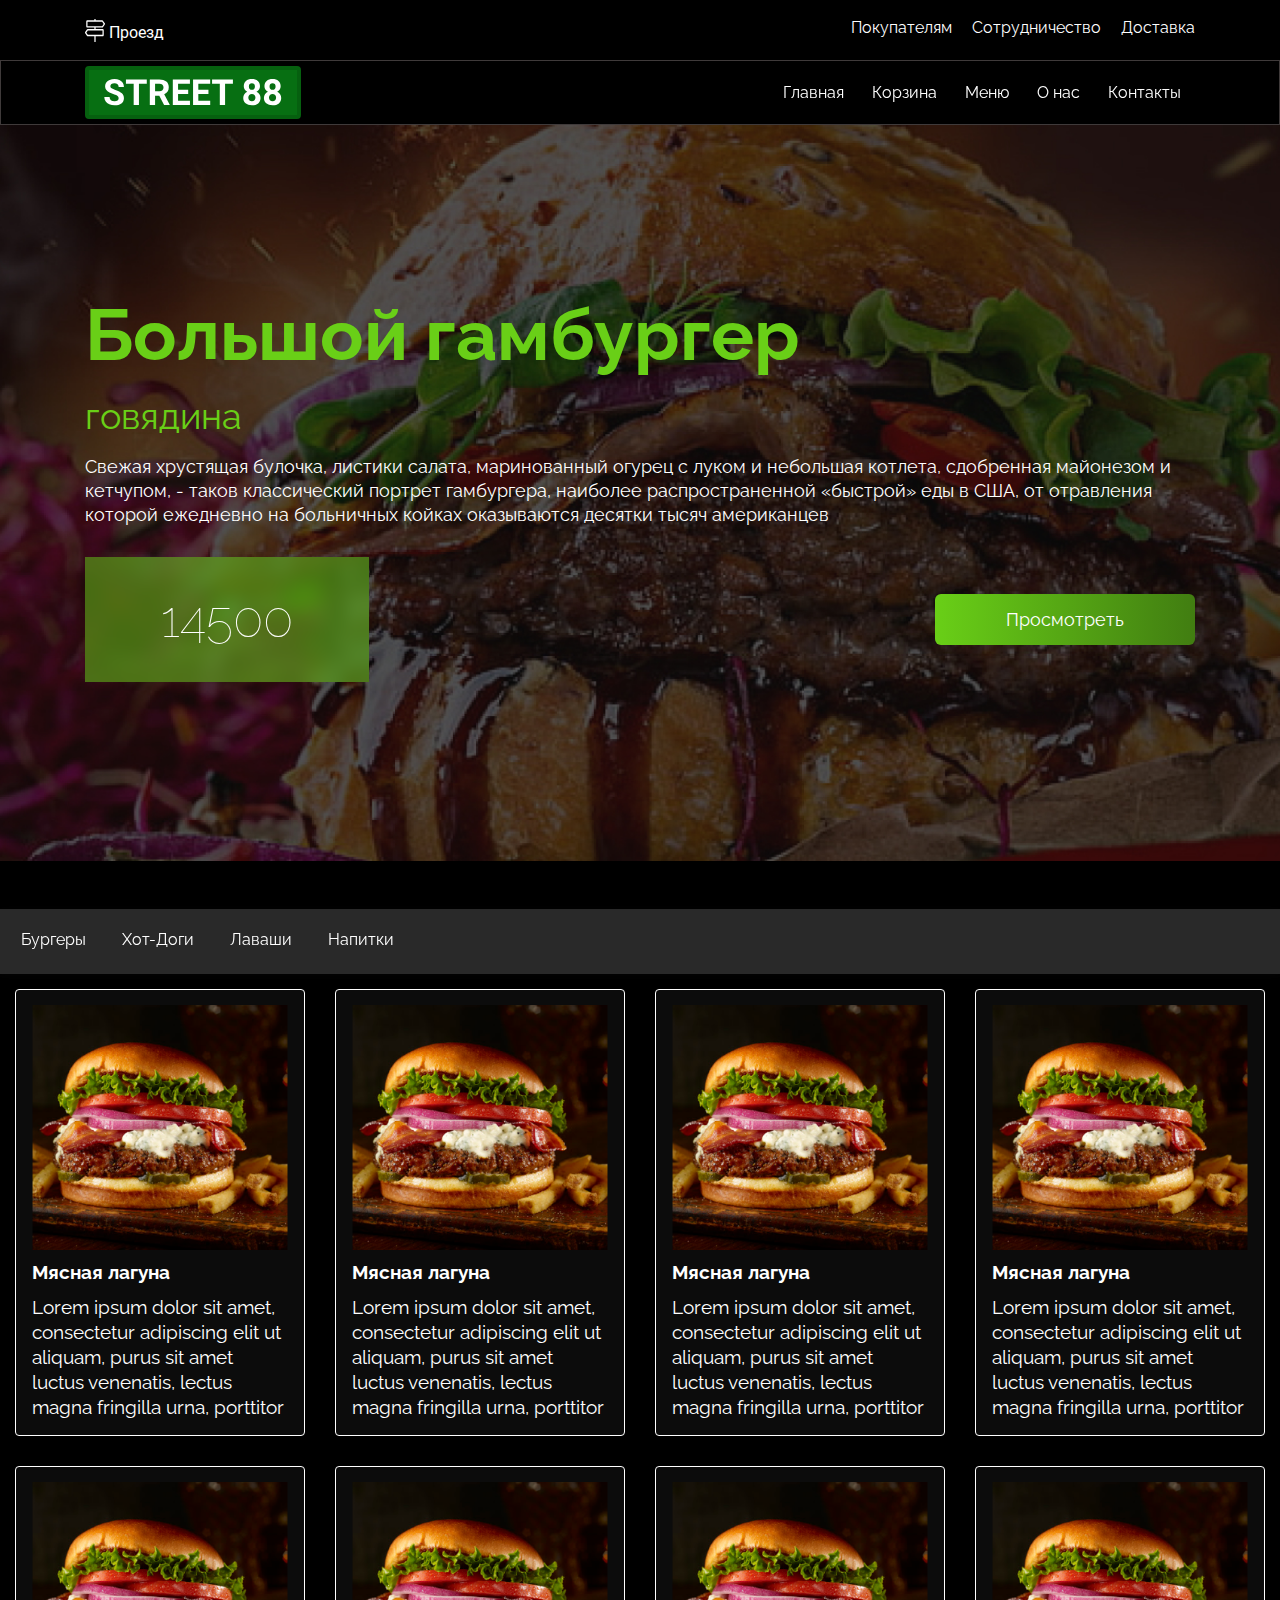
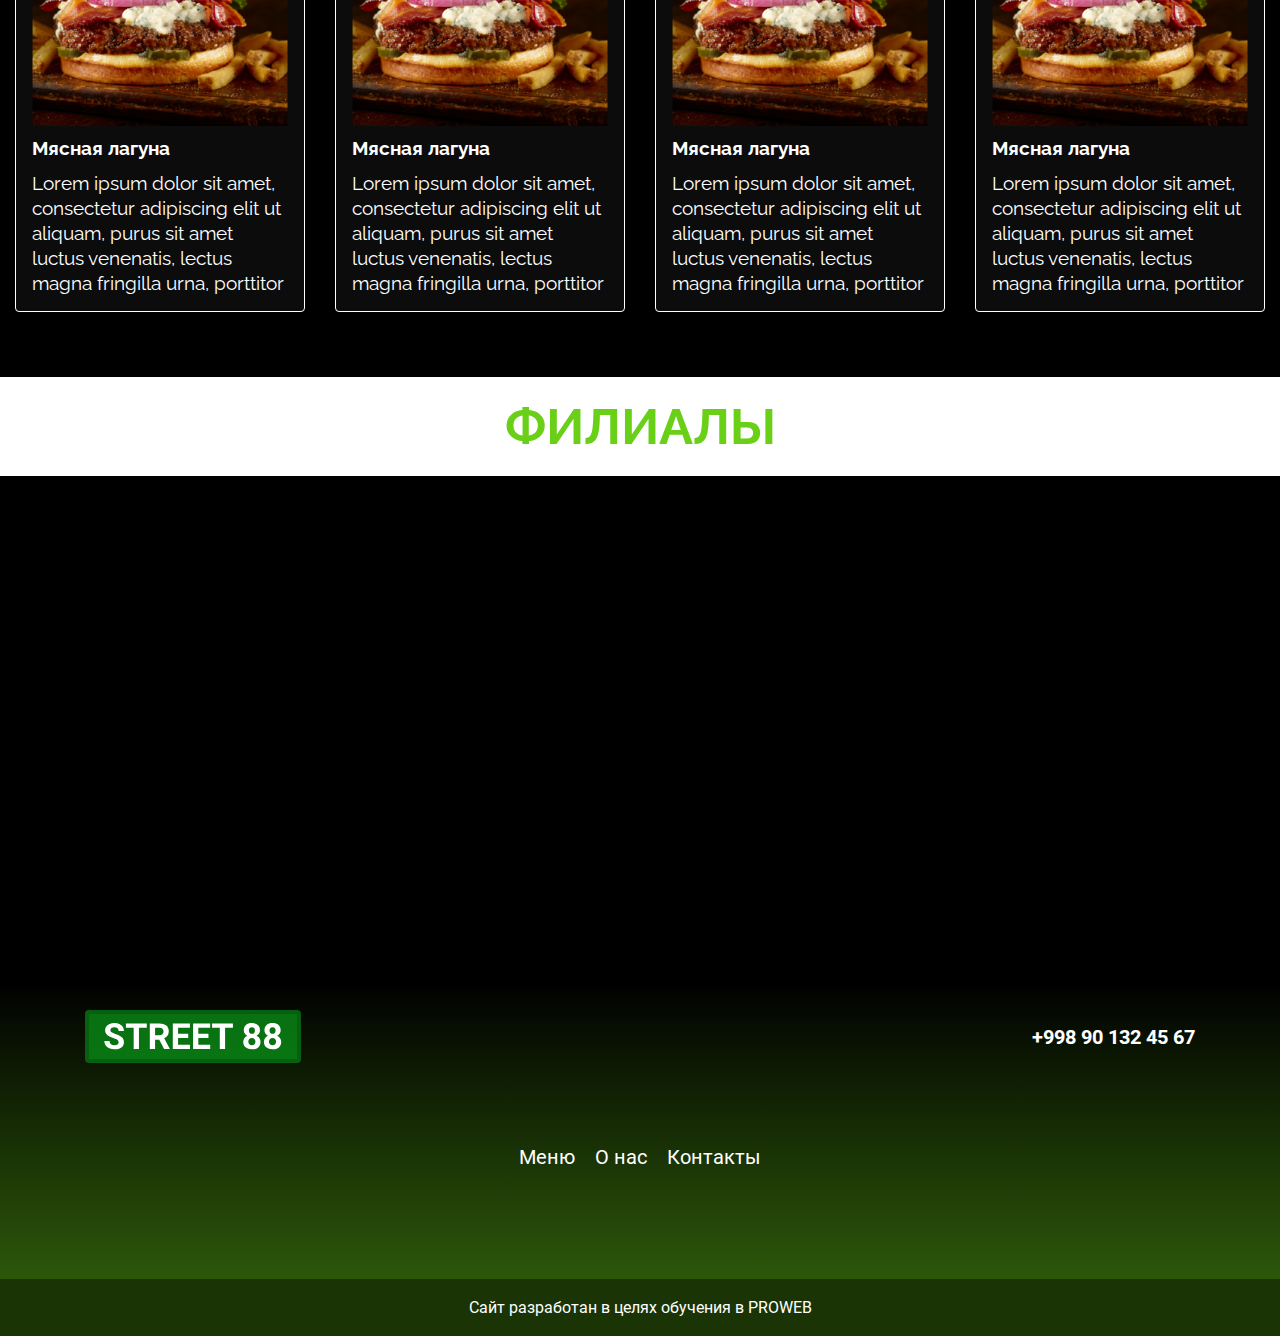
==== commit 33cd10c7: "edited" ====
--- a/index.html
+++ b/index.html
@@ -220,7 +220,7 @@
                             <a href="#!" class="footer__link">Меню</a>
                         </li>
                         <li class="footer__item">
-                            <a href="#!" class="footer__link">О нас</a>
+                            <a href="secondpage.html" class="footer__link">О нас</a>
                         </li>
                         <li class="footer__item">
                             <a href="#!" class="footer__link">Контакты</a>
--- a/css/main.css
+++ b/css/main.css
@@ -27,7 +27,7 @@
 }
 
 .container {
-    max-width: 1110px;
+    max-width: 1140px;
     width: 100%;
     margin: 0 auto;
     padding: 0 15px;
@@ -45,40 +45,19 @@
 
 @keyframes intro__nav-txt {
     0% {
-        transform: scale(1.1) translateY(50%);
+        transform: scale(1.1) translateY(60%);
     }
 
-    25% {
-        transform: rotate(1deg) translateY(50%);
+    30% {
+        transform: rotate(-1deg) translateY(60%);
     }
 
-    30% {
-        transform: rotate(-1deg) translateY(50%);
+    70% {
+        transform: rotate(1deg) translateY(60%);
     }
 
-    40% {
-        transform: rotate(2deg) translateY(50%);
-    }
-
-    50% {
-        transform: scale(1.2) translateY(50%);
-    }
-
-    60% {
-        transform: rotate(1deg) translateY(50%);
-    }
-
-    70% {
-        transform: rotate(-1deg) translateY(50%);
-    }
-
-    85% {
-        transform: rotate(2deg) translateY(50%);
-    }
-
-
     100% {
-        transform: scale(1.1) translateY(50%);
+        transform: scale(1.1) translateY(60%);
     }
 }
 
@@ -101,9 +80,6 @@
     color: var(--white);
     font-family: "Roboto";
     transition: 400ms;
-    animation: name duration timing-function delay iteration-count direction fill-mode;
-    animation: intro__nav-txt 2s infinite;
-    animation-play-state: paused;
 }
 
 .intro__nav-list {
@@ -316,7 +292,7 @@
 
 .cards {
     display: grid;
-    grid-template-columns: repeat(auto-fit, minmax(260px, 1fr));
+    grid-template-columns: repeat(auto-fit, minmax(20%, 1fr));
     gap: 30px;
     place-items: center;
     padding: 15px;
--- a/css/media.css
+++ b/css/media.css
@@ -22,7 +22,7 @@
     }
 
     .header__nav {
-        position: relative;
+        position: sticky;
     }
 
     .header__nav-line {
@@ -91,7 +91,7 @@
     }
 
     .intro__nav-txt {
-        animation-play-state: running;
+        animation: intro__nav-txt 2s infinite alternate;
     }
 
     .intro__nav-list {
@@ -107,6 +107,11 @@
         transform: scale(1.1);
     }
 
+    .header__nav-logo img {
+        max-width: 150px;
+        width: 100%;
+    }
+
     .header__content-info {
         justify-content: center;
     }
@@ -114,8 +119,6 @@
     .main__nav-link {
         padding: 20px 0;
     }
-
-    
 
     .footer__intro {
         gap: 30px;
@@ -126,8 +129,3 @@
         font-size: 14px;
     }
 }
-
-
-@media (max-width: 375px) {
-
-}